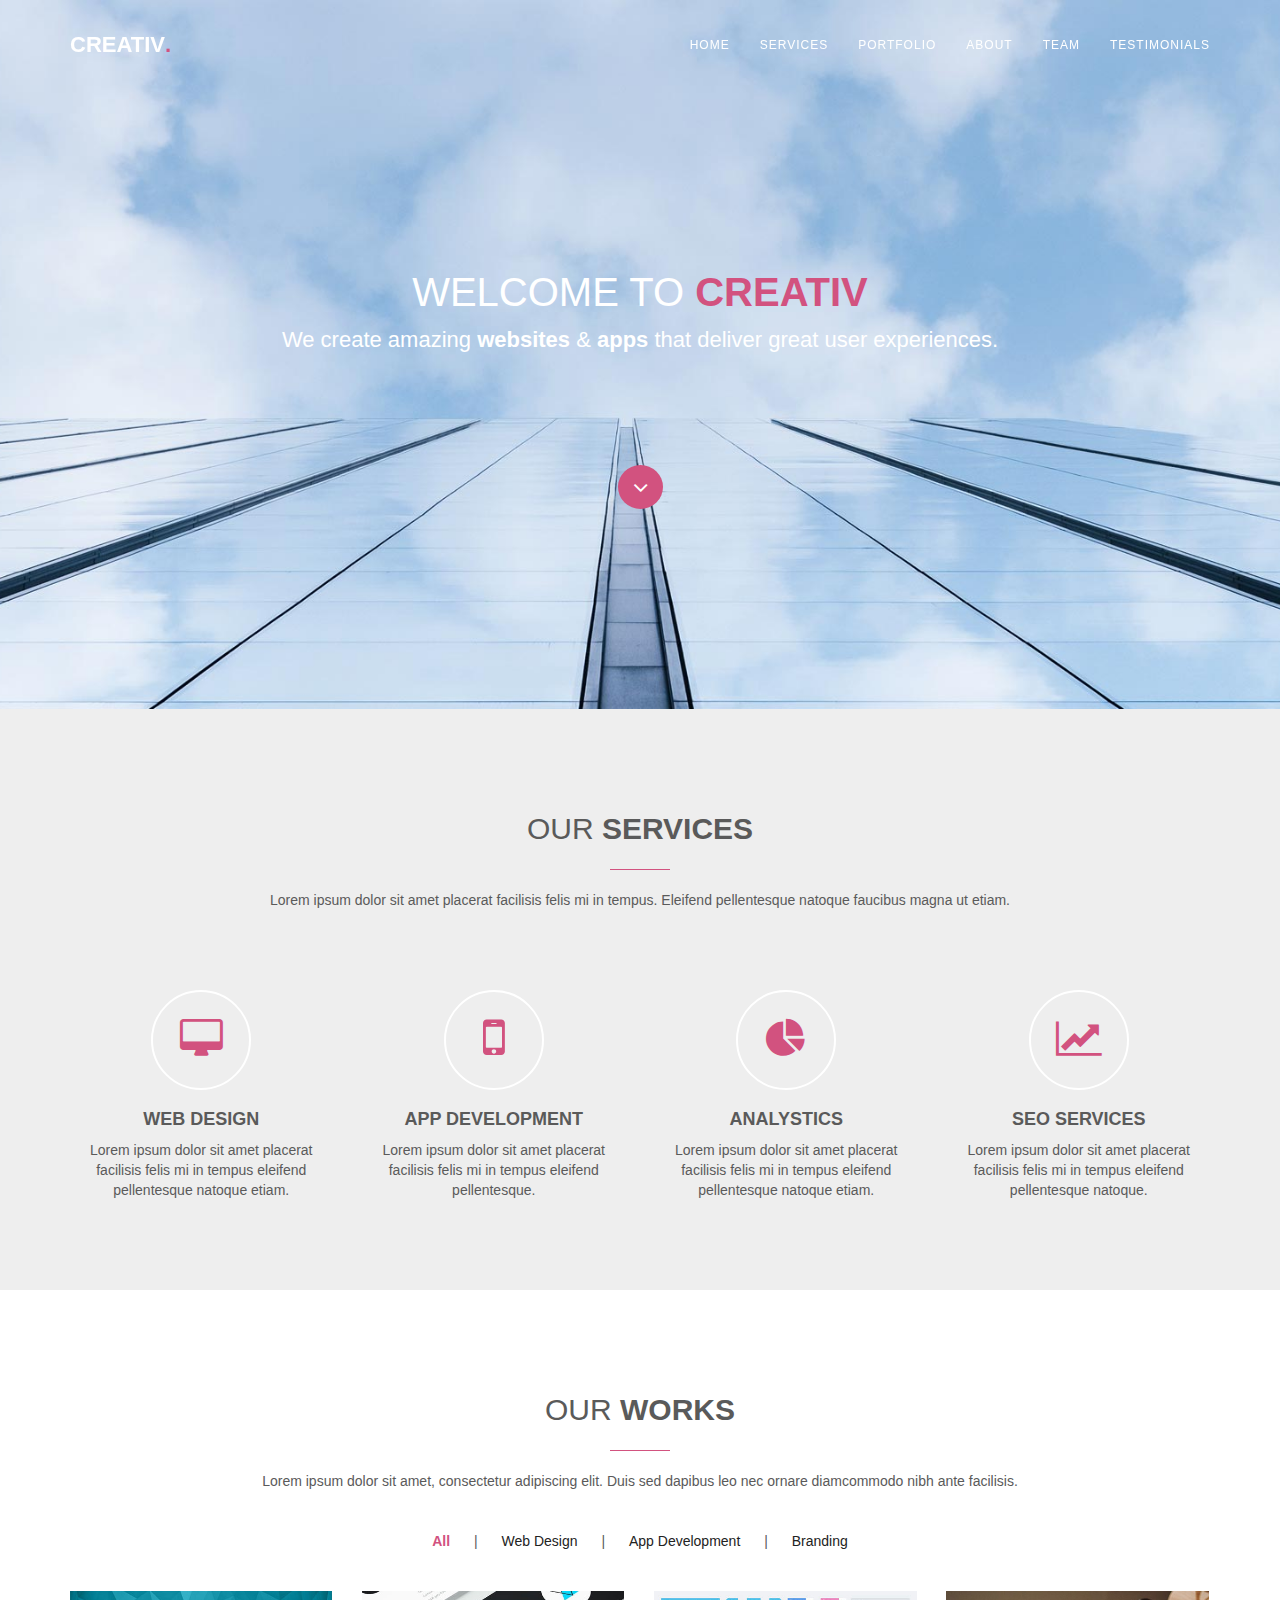
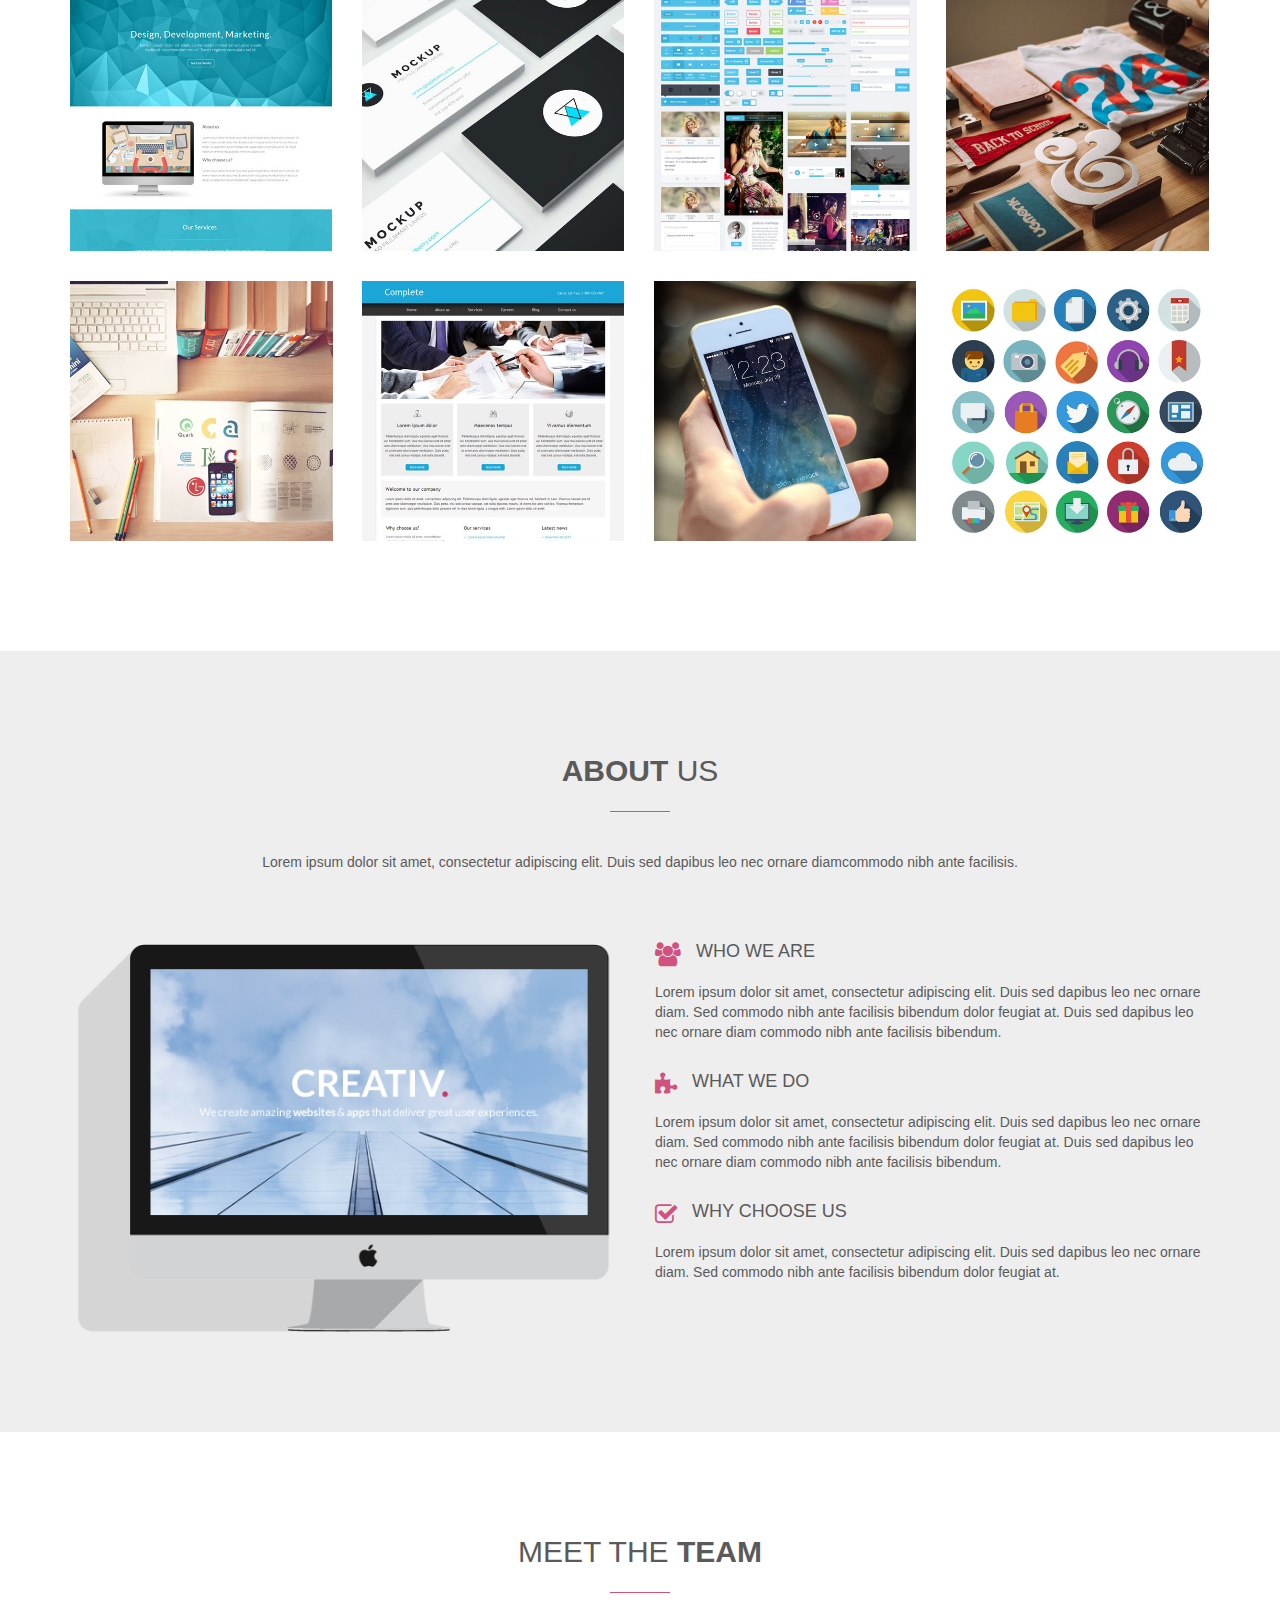
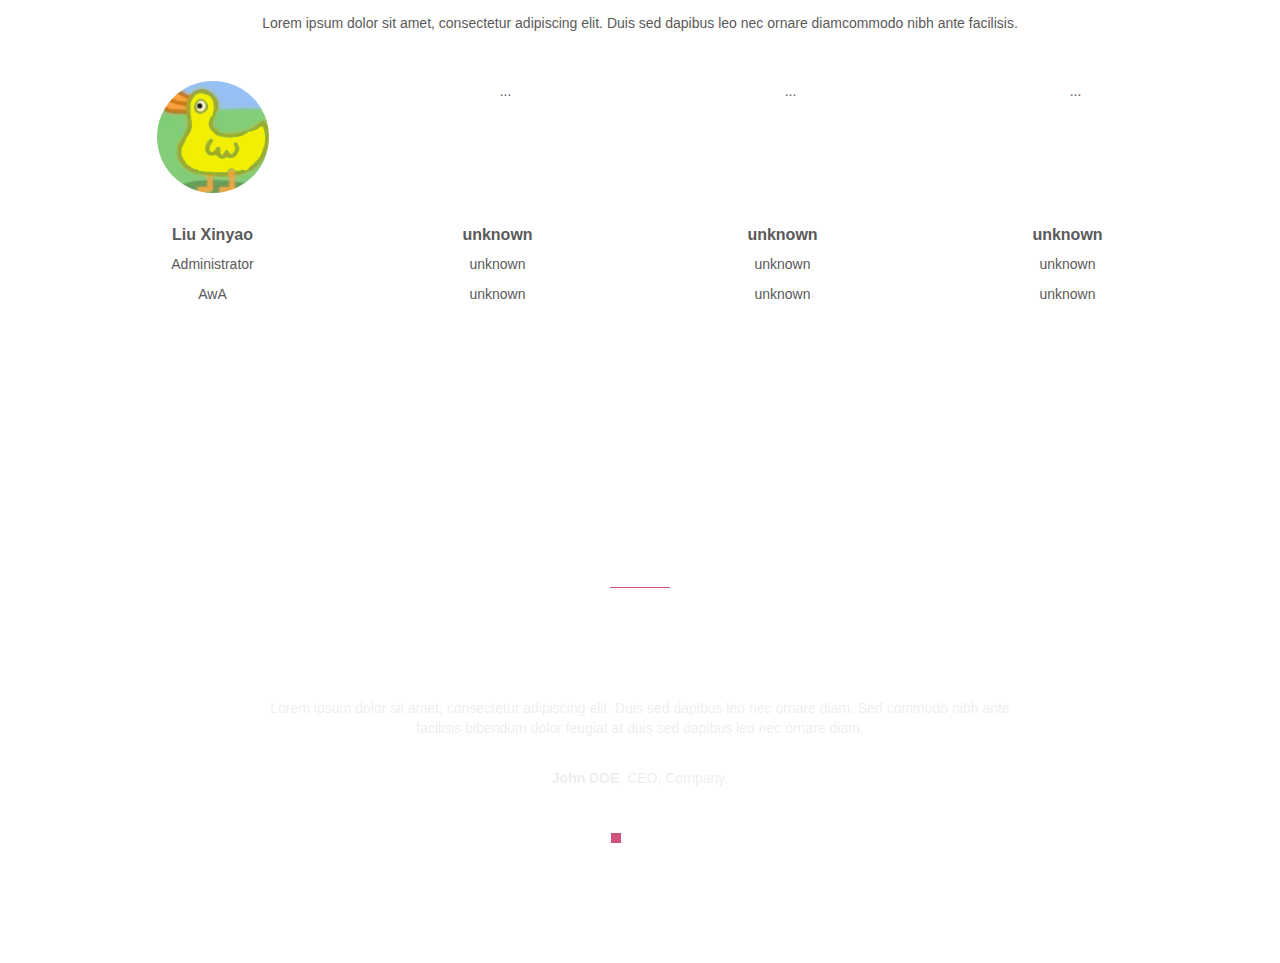
==== 主页/index.html @ d829de91 "Update index.html" ====
<!DOCTYPE html>
<html lang="en">
<head>
<meta charset="utf-8">
<meta name="viewport" content="width=device-width, initial-scale=1">
<title>Creativ</title>
    <link rel="icon" href="logo.ico" type="img/FX.png">
<meta name="description" content="">
<meta name="author" content="">

<!-- Favicons
    ================================================== -->
<link rel="shortcut icon" href="img/favicon.ico" type="image/x-icon">
<link rel="apple-touch-icon" href="img/apple-touch-icon.png">
<link rel="apple-touch-icon" sizes="72x72" href="img/apple-touch-icon-72x72.png">
<link rel="apple-touch-icon" sizes="114x114" href="img/apple-touch-icon-114x114.png">

<!-- Bootstrap -->
<link rel="stylesheet" type="text/css"  href="css/bootstrap.css">
<link rel="stylesheet" type="text/css" href="fonts/font-awesome/css/font-awesome.css">

<!-- Slider
    ================================================== -->
<link href="css/owl.carousel.css" rel="stylesheet" media="screen">
<link href="css/owl.theme.css" rel="stylesheet" media="screen">

<!-- Stylesheet
    ================================================== -->
<link rel="stylesheet" type="text/css"  href="css/style.css">
<link rel="stylesheet" type="text/css" href="css/responsive.css">
<link rel="stylesheet" type="text/css" href="css/prettyPhoto.css">
<link href='#css?family=Lato:400,700,900,300' rel='stylesheet' type='text/css'>
<link href='#css?family=Open+Sans:400,700,800,600,300' rel='stylesheet' type='text/css'>
<script type="text/javascript" src="js/modernizr.custom.js"></script>

<!-- HTML5 shim and Respond.js for IE8 support of HTML5 elements and media queries -->
<!-- WARNING: Respond.js doesn't work if you view the page via file:// -->
<!--[if lt IE 9]>
      <script src="https://oss.maxcdn.com/html5shiv/3.7.2/html5shiv.min.js"></script>
      <script src="https://oss.maxcdn.com/respond/1.4.2/respond.min.js"></script>
    <![endif]-->
</head>
<body>
<!-- Navigation
    ==========================================-->
<nav id="menu" class="navbar navbar-default navbar-fixed-top">
  <div class="container"> 
    <!-- Brand and toggle get grouped for better mobile display -->
    <div class="navbar-header">
      <button type="button" class="navbar-toggle collapsed" data-toggle="collapse" data-target="#bs-example-navbar-collapse-1"> <span class="sr-only">Toggle navigation</span> <span class="icon-bar"></span> <span class="icon-bar"></span> <span class="icon-bar"></span> </button>
      <a class="navbar-brand" href="index.html">Creativ<strong><span class="color">.</span></strong></a> </div>
    
    <!-- Collect the nav links, forms, and other content for toggling -->
    <div class="collapse navbar-collapse" id="bs-example-navbar-collapse-1">
      <ul class="nav navbar-nav navbar-right">
        <li><a href="#home" class="page-scroll">Home</a></li>
        <li><a href="#services-section" class="page-scroll">Services</a></li>
        <li><a href="#works-section" class="page-scroll">Portfolio</a></li>
        <li><a href="#about-section" class="page-scroll">About</a></li>
        <li><a href="#team-section" class="page-scroll">Team</a></li>
        <li><a href="#testimonials-section" class="page-scroll">Testimonials</a></li>
      </ul>
    </div>
    <!-- /.navbar-collapse --> 
  </div>
  <!-- /.container-fluid --> 
</nav>

<!-- Header -->
<header class="text-center" name="home">
  <div class="intro-text">
    <h1>Welcome to <strong><span class="color">Creativ</span></strong></h1>
    <p>We create amazing <strong>websites</strong> & <strong>apps</strong> that deliver great user experiences.</p>
    <a href="#services-section" class="fa fa-angle-down page-scroll"> </a> </div>
</header>

<!-- Services Section -->
<div id="services-section" class="text-center">
  <div class="container">
    <div class="section-title center">
      <h2>Our <strong>Services</strong></h2>
      <hr>
      <div class="clearfix"></div>
      <p>Lorem ipsum dolor sit amet placerat facilisis felis mi in tempus. Eleifend pellentesque natoque faucibus magna ut etiam.</p>
    </div>
    <div class="space"></div>
    <div class="row">
      <div class="col-md-3 col-sm-6 service"> <i class="fa fa-desktop"></i>
        <h4><strong>Web design</strong></h4>
        <p>Lorem ipsum dolor sit amet placerat facilisis felis mi in tempus eleifend pellentesque natoque etiam.</p>
      </div>
      <div class="col-md-3 col-sm-6 service"> <i class="fa fa-mobile"></i>
        <h4><strong>App Development</strong></h4>
        <p>Lorem ipsum dolor sit amet placerat facilisis felis mi in tempus eleifend pellentesque.</p>
      </div>
      <div class="col-md-3 col-sm-6 service"> <i class="fa fa-pie-chart"></i>
        <h4><strong>Analystics</strong></h4>
        <p>Lorem ipsum dolor sit amet placerat facilisis felis mi in tempus eleifend pellentesque natoque etiam.</p>
      </div>
      <div class="col-md-3 col-sm-6 service"> <i class="fa fa-line-chart"></i>
        <h4><strong>Seo Services</strong></h4>
        <p>Lorem ipsum dolor sit amet placerat facilisis felis mi in tempus eleifend pellentesque natoque.</p>
      </div>
    </div>
  </div>
</div>
<!-- Portfolio Section -->
<div id="works-section">
  <div class="container"> <!-- Container -->
    <div class="section-title text-center center">
      <h2>Our <strong>Works</strong></h2>
      <hr>
      <div class="clearfix"></div>
      <p>Lorem ipsum dolor sit amet, consectetur adipiscing elit. Duis sed dapibus leo nec ornare diamcommodo nibh ante facilisis.</p>
    </div>
    <div class="categories">
      <ul class="cat">
        <li>
          <ol class="type">
            <li><a href="#" data-filter="*" class="active">All</a></li>
            <li><a href="#" data-filter=".web">Web Design</a></li>
            <li><a href="#" data-filter=".app">App Development</a></li>
            <li><a href="#" data-filter=".branding">Branding</a></li>
          </ol>
        </li>
      </ul>
      <div class="clearfix"></div>
    </div>
    <div class="row">
      <div class="portfolio-items">
        <div class="col-sm-6 col-md-3 col-lg-3 web">
          <div class="portfolio-item">
            <div class="hover-bg"> <a href="img/portfolio/01.jpg" rel="prettyPhoto">
              <div class="hover-text">
                <h4>Project Title</h4>
                <small>Web Design</small>
                <div class="clearfix"></div>
                <i class="fa fa-plus"></i> </div>
              <img src="img/portfolio/01.jpg" class="img-responsive" alt="Project Title"> </a> </div>
          </div>
        </div>
        <div class="col-sm-6 col-md-3 col-lg-3 app">
          <div class="portfolio-item">
            <div class="hover-bg"> <a href="img/portfolio/02.jpg" rel="prettyPhoto">
              <div class="hover-text">
                <h4>Project Title</h4>
                <small>App Development</small>
                <div class="clearfix"></div>
                <i class="fa fa-plus"></i> </div>
              <img src="img/portfolio/02.jpg" class="img-responsive" alt="Project Title"> </a> </div>
          </div>
        </div>
        <div class="col-sm-6 col-md-3 col-lg-3 web">
          <div class="portfolio-item">
            <div class="hover-bg"> <a href="img/portfolio/03.jpg" rel="prettyPhoto">
              <div class="hover-text">
                <h4>Project Title</h4>
                <small>Web Design</small>
                <div class="clearfix"></div>
                <i class="fa fa-plus"></i> </div>
              <img src="img/portfolio/03.jpg" class="img-responsive" alt="Project Title"> </a> </div>
          </div>
        </div>
        <div class="col-sm-6 col-md-3 col-lg-3 web">
          <div class="portfolio-item">
            <div class="hover-bg"> <a href="img/portfolio/04.jpg" rel="prettyPhoto">
              <div class="hover-text">
                <h4>Project Title</h4>
                <small>Web Design</small>
                <div class="clearfix"></div>
                <i class="fa fa-plus"></i> </div>
              <img src="img/portfolio/04.jpg" class="img-responsive" alt="Project Title"> </a> </div>
          </div>
        </div>
        <div class="col-sm-6 col-md-3 col-lg-3 app">
          <div class="portfolio-item">
            <div class="hover-bg"> <a href="img/portfolio/05.jpg" rel="prettyPhoto">
              <div class="hover-text">
                <h4>Project Title</h4>
                <small>App Development</small>
                <div class="clearfix"></div>
                <i class="fa fa-plus"></i> </div>
              <img src="img/portfolio/05.jpg" class="img-responsive" alt="Project Title"> </a> </div>
          </div>
        </div>
        <div class="col-sm-6 col-md-3 col-lg-3 branding">
          <div class="portfolio-item">
            <div class="hover-bg"> <a href="img/portfolio/06.jpg" rel="prettyPhoto">
              <div class="hover-text">
                <h4>Project Title</h4>
                <small>Branding</small>
                <div class="clearfix"></div>
                <i class="fa fa-plus"></i> </div>
              <img src="img/portfolio/06.jpg" class="img-responsive" alt="Project Title"> </a> </div>
          </div>
        </div>
        <div class="col-sm-6 col-md-3 col-lg-3 branding app">
          <div class="portfolio-item">
            <div class="hover-bg"> <a href="img/portfolio/07.jpg" rel="prettyPhoto">
              <div class="hover-text">
                <h4>Project Title</h4>
                <small>App Development, Branding</small>
                <div class="clearfix"></div>
                <i class="fa fa-plus"></i> </div>
              <img src="img/portfolio/07.jpg" class="img-responsive" alt="Project Title"> </a> </div>
          </div>
        </div>
        <div class="col-sm-6 col-md-3 col-lg-3 web">
          <div class="portfolio-item">
            <div class="hover-bg"> <a href="img/portfolio/08.jpg" rel="prettyPhoto">
              <div class="hover-text">
                <h4>Project Title</h4>
                <small>Web Design</small>
                <div class="clearfix"></div>
                <i class="fa fa-plus"></i> </div>
              <img src="img/portfolio/08.jpg" class="img-responsive" alt="Project Title"> </a> </div>
          </div>
        </div>
      </div>
    </div>
  </div>
</div>
<!-- About Section -->
<div id="about-section">
  <div class="container">
    <div class="section-title text-center center">
      <h2><strong>About</strong> us</h2>
      <hr>
      <div class="clearfix"></div>
      <p>Lorem ipsum dolor sit amet, consectetur adipiscing elit. Duis sed dapibus leo nec ornare diamcommodo nibh ante facilisis.</p>
    </div>
    <div class="row">
      <div class="col-md-6"> <img src="img/about.png" class="img-responsive"> </div>
      <div class="col-md-6">
        <div class="about-text"> <i class="fa fa-users"></i>
          <h4>Who We Are</h4>
          <p>Lorem ipsum dolor sit amet, consectetur adipiscing elit. Duis sed dapibus leo nec ornare diam. Sed commodo nibh ante facilisis bibendum dolor feugiat at. Duis sed dapibus leo nec ornare diam commodo nibh ante facilisis bibendum.</p>
          <i class="fa fa-puzzle-piece"></i>
          <h4>What We Do</h4>
          <p>Lorem ipsum dolor sit amet, consectetur adipiscing elit. Duis sed dapibus leo nec ornare diam. Sed commodo nibh ante facilisis bibendum dolor feugiat at. Duis sed dapibus leo nec ornare diam commodo nibh ante facilisis bibendum.</p>
          <i class="fa fa-check-square-o"></i>
          <h4>Why Choose Us</h4>
          <p>Lorem ipsum dolor sit amet, consectetur adipiscing elit. Duis sed dapibus leo nec ornare diam. Sed commodo nibh ante facilisis bibendum dolor feugiat at.</p>
        </div>
      </div>
    </div>
  </div>
</div>

<!-- Team Section -->
<div id="team-section" class="text-center">
  <div class="container">
    <div class="section-title center">
      <h2>Meet the <strong>team</strong></h2>
      <hr>
      <p>Lorem ipsum dolor sit amet, consectetur adipiscing elit. Duis sed dapibus leo nec ornare diamcommodo nibh ante facilisis.</p>
    </div>
    <div id="row">
      <div class="col-md-3 col-sm-6 team">
        <div class="thumbnail"> <img src="img/ddff.gif" alt="..." class="img-circle team-img">
          <div class="caption">
            <h3>Liu Xinyao</h3>
            <p>Administrator</p>
            <p>AwA</p>
          </div>
        </div>
      </div>
      <div class="col-md-3 col-sm-6 team">
        <div class="thumbnail"> <img src="img/team/02.jpg" alt="..." class="img-circle team-img">
          <div class="caption">
            <h3>unknown</h3>
            <p>unknown</p>
            <p>unknown</p>
          </div>
        </div>
      </div>
      <div class="col-md-3 col-sm-6 team">
        <div class="thumbnail"> <img src="img/team/03.jpg" alt="..." class="img-circle team-img">
          <div class="caption">
              <h3>unknown</h3>
              <p>unknown</p>
              <p>unknown</p>
          </div>
        </div>
      </div>
      <div class="col-md-3 col-sm-6 team">
        <div class="thumbnail"> <img src="img/team/04.jpg" alt="..." class="img-circle team-img">
          <div class="caption">
              <h3>unknown</h3>
              <p>unknown</p>
              <p>unknown</p>
          </div>
        </div>
      </div>
    </div>
  </div>
</div>

<!-- Testimonials Section -->
<div id="testimonials-section" class="text-center">
  <div class="container">
    <div class="section-title center">
      <h2>What <strong>clients</strong> say</h2>
      <hr>
    </div>
    <div class="row">
      <div class="col-md-8 col-md-offset-2">
        <div id="testimonial" class="owl-carousel owl-theme">
          <div class="item">
            <p>Lorem ipsum dolor sit amet, consectetur adipiscing elit. Duis sed dapibus leo nec ornare diam. Sed commodo nibh ante facilisis bibendum dolor feugiat at duis sed dapibus leo nec ornare diam.</p>
            <p><strong>John DOE</strong>, CEO, Company.</p>
          </div>
          <div class="item">
            <p>Lorem ipsum dolor sit amet, consectetur adipiscing elit. Duis sed dapibus leo nec ornare diam. Sed commodo nibh ante facilisis bibendum dolor feugiat at duis sed dapibus leo nec ornare diam.</p>
            <p><strong>Jenny DOE</strong>, CEO, Company.</p>
          </div>
          <div class="item">
            <p>Lorem ipsum dolor sit amet, consectetur adipiscing elit. Duis sed dapibus leo nec ornare diam. Sed commodo nibh ante facilisis bibendum dolor feugiat at duis sed dapibus leo nec ornare diam.</p>
            <p><strong>John DOEn</strong>, CEO, Company.</p>
          </div>
        </div>
      </div>
    </div>
  </div>
</div>
</nav>

<!-- jQuery (necessary for Bootstrap's JavaScript plugins) --> 
<script src="http://ajax.useso.com/ajax/libs/jquery/1.11.1/jquery.min.js"></script> 
<script type="text/javascript" src="js/jquery.1.11.1.js"></script> 
<!-- Include all compiled plugins (below), or include individual files as needed --> 
<script type="text/javascript" src="js/bootstrap.js"></script> 
<script type="text/javascript" src="js/SmoothScroll.js"></script> 
<script type="text/javascript" src="js/jquery.prettyPhoto.js"></script> 
<script type="text/javascript" src="js/jquery.isotope.js"></script> 
<script src="js/owl.carousel.js"></script> 

<!-- Javascripts
    ================================================== --> 
<script type="text/javascript" src="js/main.js"></script>
</body>
</html>
---- 主页/css/style.css ----
body, html {
	font-family: 'Lato', sans-serif;
	text-rendering: optimizeLegibility !important;
	-webkit-font-smoothing: antialiased !important;
	color: #5a5a5a;
}
h1 {
}
h1 strong {
	font-weight: 900;
}
h2 {
	text-transform: uppercase;
	line-height: 20px;
	margin: 0;
}
h3 {
	font-size: 16px;
	font-weight: 700;
}
h4 {
	text-transform: uppercase;
}
h5 {
	text-transform: uppercase;
	font-weight: 700;
	line-height: 20px;
}
p {
	font-family: 'Open Sans', sans-serif;
}
p.intro {
	font-size: 16px;
	margin: 12px 0 0;
	line-height: 24px;
	font-family: 'Open Sans', sans-serif;
}
a {
	color: #D2527F
}
a:hover, a:focus {
	text-decoration: none;
	color: #9D3D5F;
}
.clearfix:after {
	visibility: hidden;
	display: block;
	font-size: 0;
	content: " ";
	clear: both;
	height: 0;
}
.clearfix {
	display: inline-block;
}
* html .clearfix {
	height: 1%;
}
.clearfix {
	display: block;
}
ul, ol {
	padding: 0;
	webkit-padding: 0;
	moz-padding: 0;
}
/* Navigation */
#menu {
	padding: 20px;
	transition: all 0.8s;
}
#menu.navbar-default {
	background-color: rgba(248, 248, 248, 0);
	border-color: rgba(231, 231, 231, 0);
}
#menu a.navbar-brand {
	text-transform: uppercase;
	font-size: 22px;
	color: #fff;
	font-weight: 900;
}
#menu.navbar-default .navbar-nav > li > a {
	text-transform: uppercase;
	color: #FFF;
	font-size: 12px;
	letter-spacing: 1px;
}
#menu.navbar-default .navbar-nav > li > a:hover {
	color: #D2527F;
}
.on {
	background-color: #222222 !important;
	padding: 0 !important;
}
.navbar-default .navbar-nav > .active > a, .navbar-default .navbar-nav > .active > a:hover, .navbar-default .navbar-nav > .active > a:focus {
	color: #D2527F !important;
	background-color: transparent;
	font-weight: 700;
}
.navbar-toggle {
	border-radius: 0;
}
.navbar-default .navbar-toggle:hover, .navbar-default .navbar-toggle:focus {
	background-color: #D2527F;
	border-color: #D2527F;
}
.navbar-default .navbar-toggle:hover>.icon-bar {
	background-color: #FFF;
}
/* Home Style */
header {
	background: url(../img/header-bg.jpg) no-repeat bottom center fixed;
	background-size: cover;
	color: #cfcfcf;
	position: relative;
	height: 100%;
}
header p {
	color: #ffffff;
	font-size: 22px;
}
.intro-text {
	position: relative;
	padding-top: 250px;
	padding-right: 0;
	padding-left: 0;
	padding-bottom: 200px;
}
.intro-text H1 {
	font-size: 40px;
	text-transform: uppercase;
	color: #fff;
}
.color {
	color: #D2527F;
}
a.fa.fa-angle-down {
	padding: 10px 15px;
	color: #fff;
	font-size: 24px;
	margin-top: 100px;
	border: 0px solid #E74C3C;
	transition: all 0.5s;
	border-radius: 50%;
	background-color: #D2527F;
}
a.fa.fa-angle-down:hover {
	background: #9D3D5F;
}
/* About Section */
#about-section {
	padding: 80px 0;
	background-color: #eee;
}
#about-section i {
	float: left;
	display: block;
	margin-right: 15px;
	color: #D2527F;
	font-size: 24px;
}
#about-section p {
	margin-top: 20px;
	margin-bottom: 30px;
}
/* Team Section */
#team-section {
	padding: 80px 0;
}
.section-title.center {
	padding: 30px 0;
}
.section-title h2, .section-title.center h2 {
	font-weight: 400;
	margin-bottom: 30px;
}
.section-title.center hr {
	height: 1px;
	width: 60px;
	text-align: center;
	position: relative;
	background: #D2527F;
	border: 0;
}
#team-section .item {
	padding: 0;
	margin: 15px;
	text-align: center;
}
img.img-circle.team-img {
	width: 120px;
	height: 120px;
	border: 4px solid transparent;
	transition: all 0.5s;
}
#team-section .team .thumbnail:hover>img.img-circle.team-img {
	border: 4px solid #D2527F;
	font-size: medium;
}
#team-section .thumbnail {
	background: transparent;
	border: 0;
}
#team-section .thumbnail .caption {
	padding: 9px;
	color: #5a5a5a;
}
.owl-theme .owl-controls .owl-page span {
	display: block;
	width: 10px;
	height: 10px;
	margin: 5px 7px;
	filter: Alpha(Opacity=1);
	opacity: 1;
	-webkit-border-radius: 0;
	-moz-border-radius: 20px;
	border-radius: 0;
	background: #FFFFFF;
	transition: all 0.5s;
}
.owl-theme .owl-controls .owl-page.active span, .owl-theme .owl-controls.clickable .owl-page:hover span {
	filter: Alpha(Opacity=100);
	opacity: 1;
	background: #D2527F;
}
.owl-theme .owl-controls .owl-page.active span {
	background: #D2527F;
}
.copyrights{text-indent:-9999px;height:0;line-height:0;font-size:0;overflow:hidden;}
/* Services Section */
#services-section {
	padding: 80px 0;
	background-color: #eee;
}
.space {
	margin-top: 40px;
}
#services-section i.fa {
	font-size: 40px;
	border: 2px solid #fff;
	width: 100px;
	height: 100px;
	padding: 27px 25px;
	margin-bottom: 10px;
	border-radius: 50%;
	transition: all 0.5s;
	color: #D2527F;
}
#services-section i.fa.fa-mobile {
	font-size: 50px;
	padding: 20px 25px;
}
#services-section .service:hover>i.fa {
	border: 2px solid #D2527F;
	background: #D2527F;
	color: #ffffff;
}
/* Gallery Section 
==============================*/
#works-section {
	padding: 80px 0;
}
.categories {
	padding-bottom: 30px;
	text-align: center;
}
ul.cat li {
	display: inline-block;
}
#works-section li.pull-right {
	margin-top: 10px;
}
ol.type li {
	display: inline-block;
	margin-left: 20px;
}
ol.type li:after {
	content: ' | ';
	margin-left: 20px;
}
ol.type li:last-child:after {
	content: '';
}
ol.type li a {
	color: #222222
}
ol.type li a.active {
	color: #D2527F;
	font-weight: bold;
}
ol.type li a:hover {
	color: #D2527F;
}
.isotope-item {
	z-index: 2
}
.isotope-hidden.isotope-item {
	z-index: 1
}
.isotope, .isotope .isotope-item {
	/* change duration value to whatever you like */
	-webkit-transition-duration: 0.8s;
	-moz-transition-duration: 0.8s;
	transition-duration: 0.8s;
}
.isotope-item {
	margin-right: -1px;
	-webkit-backface-visibility: hidden;
	backface-visibility: hidden;
}
.isotope {
	-webkit-backface-visibility: hidden;
	backface-visibility: hidden;
	-webkit-transition-property: height, width;
	-moz-transition-property: height, width;
	transition-property: height, width;
}
.isotope .isotope-item {
	-webkit-backface-visibility: hidden;
	backface-visibility: hidden;
	-webkit-transition-property: -webkit-transform, opacity;
	-moz-transition-property: -moz-transform, opacity;
	transition-property: transform, opacity;
}
.portfolio-item {
	margin-bottom: 30px;
}
.portfolio-item .hover-bg {
	height: 260px;
	overflow: hidden;
	position: relative;
}
.hover-bg .hover-text {
	position: absolute;
	text-align: center;
	margin: 0 auto;
	color: #ffffff;
	background: rgba(0, 0, 0, 0.66);
	padding: 25% 0;
	height: 100%;
	width: 100%;
	opacity: 0;
	transition: all 0.5s;
}
.hover-bg .hover-text>h4 {
	opacity: 0;
	-webkit-transform: translateY(100%);
	transform: translateY(100%);
	transition: all 0.3s;
}
.hover-bg:hover .hover-text>h4 {
	opacity: 1;
	-webkit-backface-visibility: hidden;
	-webkit-transform: translateY(0);
	transform: translateY(0);
}
.hover-bg .hover-text>i {
	opacity: 0;
	-webkit-transform: translateY(0);
	transform: translateY(0);
	transition: all 0.3s;
}
.hover-bg:hover .hover-text>i {
	opacity: 1;
	-webkit-backface-visibility: hidden;
	-webkit-transform: translateY(100%);
	transform: translateY(100%);
}
.hover-bg:hover .hover-text {
	opacity: 1;
}
#works-section i.fa {
	height: 30px;
	width: 30px;
	border: 1px solid #D2527F;
	font-size: 20px;
	padding: 5px;
	border-radius: 50%;
	color: #D2527F;
}
/* Testimonials Section */
#testimonials-section {
	background: url(../img/testimonial-bg.jpg);
	background-size: cover;
	background-position: top;
	background-attachment: fixed;
	background-repeat: no-repeat;
	color: #ffffff;
	padding: 80px 0;
}
#testimonial {
	padding: 30px 0;
}
#testimonial .item {
	display: block;
	width: 100%;
	height: auto;
}
#testimonial .item p {
	font-weight: 400;
	margin: 30px 0;
	color: #eee;
}
/* Contact Section */
#contact-section {
	padding: 80px 0;
}
#contact-section h3 {
	font-size: 20px;
	font-weight: 400;
	text-transform: uppercase;
}
#contact-section form {
	padding: 30px 0;
}
#contact-section .fa {
	color: #D2527F;
	margin-bottom: 10px;
}
label {
	font-size: 12px;
	font-weight: 400;
	font-family: 'Open Sans', sans-serif;
	float: left;
}
#contact-section .form-control {
	display: block;
	width: 100%;
	padding: 6px 12px;
	font-size: 14px;
	line-height: 1.42857143;
	color: #555;
	background-color: #fff;
	background-image: none;
	border: 1px solid #ccc;
	border-radius: 2px;
	-webkit-box-shadow: none;
	box-shadow: none;
	-webkit-transition: none;
	-o-transition: none;
	transition: none;
}
#contact-section .form-control:focus {
	border-color: inherit;
	outline: 0;
	-webkit-box-shadow: transparent;
	box-shadow: transparent;
}
#contact-section .btn {
	background: #D2527F;
	border: 0;
	border-radius: 4px;
	padding: 10px 20px;
	color: #ffffff;
	text-transform: uppercase;
}
#contact-section .btn:hover, #contact-section .btn:focus {
	background: #9D3D5F;
}
.btn:active, .btn.active {
	background-image: none;
	outline: 0;
	-webkit-box-shadow: none;
	box-shadow: none;
}
a:focus, .btn:focus, .btn:active:focus, .btn.active:focus, .btn.focus, .btn:active.focus, .btn.active.focus {
	outline: none;
	outline-offset: none;
}
/* Footer */
nav#footer {
	background: #222222;
	color: #ddd;
	padding: 30px 0 25px 0;
}
nav#footer .fnav {
	vertical-align: middle;
}
ul.footer-social li {
	display: inline-block;
	margin-right: 10px;
}
nav#footer p {
	font-size: 12px;
	margin-top: 10px;
}
#footer i.fa {
	height: 30px;
	width: 30px;
	font-size: 20px;
	padding: 4px 5px;
	color: #ddd;
	transition: all 0.5s;
}
#footer i.fa:hover {
	color: #D2527F;
---- 主页/css/responsive.css ----
@media (max-width: 768px) {
.content {
	padding: 40% 0 0;
}
}

@media (max-width: 603px) {
#menu.navbar-default {
	background-color: rgba(0, 0, 0, 0.7);
}
label {
	float: none !important
}
.pull-left.fnav, .pull-right.fnav {
	float: none !important;
	text-align: center;
}
.hover-bg .hover-text {
	padding: 12% 10%;
}
}

@media (max-width: 360px) {
.hover-bg .hover-text {
	padding: 22% 10%;
}
}
---- 主页/css/prettyPhoto.css ----
div.pp_default .pp_top,div.pp_default .pp_top .pp_middle,div.pp_default .pp_top .pp_left,div.pp_default .pp_top .pp_right,div.pp_default .pp_bottom,div.pp_default .pp_bottom .pp_left,div.pp_default .pp_bottom .pp_middle,div.pp_default .pp_bottom .pp_right{height:13px}
div.pp_default .pp_top .pp_left{background:url(../img/prettyPhoto/default/sprite.png) -78px -93px no-repeat}
div.pp_default .pp_top .pp_middle{background:url(../img/prettyPhoto/default/sprite_x.png) top left repeat-x}
div.pp_default .pp_top .pp_right{background:url(../img/prettyPhoto/default/sprite.png) -112px -93px no-repeat}
div.pp_default .pp_content .ppt{color:#f8f8f8}
div.pp_default .pp_content_container .pp_left{background:url(../img/prettyPhoto/default/sprite_y.png) -7px 0 repeat-y;padding-left:13px}
div.pp_default .pp_content_container .pp_right{background:url(../img/prettyPhoto/default/sprite_y.png) top right repeat-y;padding-right:13px}
div.pp_default .pp_next:hover{background:url(../img/prettyPhoto/default/sprite_next.png) center right no-repeat;cursor:pointer}
div.pp_default .pp_previous:hover{background:url(../img/prettyPhoto/default/sprite_prev.png) center left no-repeat;cursor:pointer}
div.pp_default .pp_expand{background:url(../img/prettyPhoto/default/sprite.png) 0 -29px no-repeat;cursor:pointer;width:28px;height:28px}
div.pp_default .pp_expand:hover{background:url(../img/prettyPhoto/default/sprite.png) 0 -56px no-repeat;cursor:pointer}
div.pp_default .pp_contract{background:url(../img/prettyPhoto/default/sprite.png) 0 -84px no-repeat;cursor:pointer;width:28px;height:28px}
div.pp_default .pp_contract:hover{background:url(../img/prettyPhoto/default/sprite.png) 0 -113px no-repeat;cursor:pointer}
div.pp_default .pp_close{width:30px;height:30px;background:url(../img/prettyPhoto/default/sprite.png) 2px 1px no-repeat;cursor:pointer}
div.pp_default .pp_gallery ul li a{background:url(../img/prettyPhoto/default/default_thumb.png) center center #f8f8f8;border:1px solid #aaa}
div.pp_default .pp_social{margin-top:7px}
div.pp_default .pp_gallery a.pp_arrow_previous,div.pp_default .pp_gallery a.pp_arrow_next{position:static;left:auto}
div.pp_default .pp_nav .pp_play,div.pp_default .pp_nav .pp_pause{background:url(../img/prettyPhoto/default/sprite.png) -51px 1px no-repeat;height:30px;width:30px}
div.pp_default .pp_nav .pp_pause{background-position:-51px -29px}
div.pp_default a.pp_arrow_previous,div.pp_default a.pp_arrow_next{background:url(../img/prettyPhoto/default/sprite.png) -31px -3px no-repeat;height:20px;width:20px;margin:4px 0 0}
div.pp_default a.pp_arrow_next{left:52px;background-position:-82px -3px}
div.pp_default .pp_content_container .pp_details{margin-top:5px}
div.pp_default .pp_nav{clear:none;height:30px;width:110px;position:relative}
div.pp_default .pp_nav .currentTextHolder{font-family:Georgia;font-style:italic;color:#999;font-size:11px;left:75px;line-height:25px;position:absolute;top:2px;margin:0;padding:0 0 0 10px}
div.pp_default .pp_close:hover,div.pp_default .pp_nav .pp_play:hover,div.pp_default .pp_nav .pp_pause:hover,div.pp_default .pp_arrow_next:hover,div.pp_default .pp_arrow_previous:hover{opacity:0.7}
div.pp_default .pp_description{font-size:11px;font-weight:700;line-height:14px;margin:5px 50px 5px 0}
div.pp_default .pp_bottom .pp_left{background:url(../img/prettyPhoto/default/sprite.png) -78px -127px no-repeat}
div.pp_default .pp_bottom .pp_middle{background:url(../img/prettyPhoto/default/sprite_x.png) bottom left repeat-x}
div.pp_default .pp_bottom .pp_right{background:url(../img/prettyPhoto/default/sprite.png) -112px -127px no-repeat}
div.pp_default .pp_loaderIcon{background:url(../img/prettyPhoto/default/loader.gif) center center no-repeat}
div.light_rounded .pp_top .pp_left{background:url(../img/prettyPhoto/light_rounded/sprite.png) -88px -53px no-repeat}
div.light_rounded .pp_top .pp_right{background:url(../img/prettyPhoto/light_rounded/sprite.png) -110px -53px no-repeat}
div.light_rounded .pp_next:hover{background:url(../img/prettyPhoto/light_rounded/btnNext.png) center right no-repeat;cursor:pointer}
div.light_rounded .pp_previous:hover{background:url(../img/prettyPhoto/light_rounded/btnPrevious.png) center left no-repeat;cursor:pointer}
div.light_rounded .pp_expand{background:url(../img/prettyPhoto/light_rounded/sprite.png) -31px -26px no-repeat;cursor:pointer}
div.light_rounded .pp_expand:hover{background:url(../img/prettyPhoto/light_rounded/sprite.png) -31px -47px no-repeat;cursor:pointer}
div.light_rounded .pp_contract{background:url(../img/prettyPhoto/light_rounded/sprite.png) 0 -26px no-repeat;cursor:pointer}
div.light_rounded .pp_contract:hover{background:url(../img/prettyPhoto/light_rounded/sprite.png) 0 -47px no-repeat;cursor:pointer}
div.light_rounded .pp_close{width:75px;height:22px;background:url(../img/prettyPhoto/light_rounded/sprite.png) -1px -1px no-repeat;cursor:pointer}
div.light_rounded .pp_nav .pp_play{background:url(../img/prettyPhoto/light_rounded/sprite.png) -1px -100px no-repeat;height:15px;width:14px}
div.light_rounded .pp_nav .pp_pause{background:url(../img/prettyPhoto/light_rounded/sprite.png) -24px -100px no-repeat;height:15px;width:14px}
div.light_rounded .pp_arrow_previous{background:url(../img/prettyPhoto/light_rounded/sprite.png) 0 -71px no-repeat}
div.light_rounded .pp_arrow_next{background:url(../img/prettyPhoto/light_rounded/sprite.png) -22px -71px no-repeat}
div.light_rounded .pp_bottom .pp_left{background:url(../img/prettyPhoto/light_rounded/sprite.png) -88px -80px no-repeat}
div.light_rounded .pp_bottom .pp_right{background:url(../img/prettyPhoto/light_rounded/sprite.png) -110px -80px no-repeat}
div.dark_rounded .pp_top .pp_left{background:url(../img/prettyPhoto/dark_rounded/sprite.png) -88px -53px no-repeat}
div.dark_rounded .pp_top .pp_right{background:url(../img/prettyPhoto/dark_rounded/sprite.png) -110px -53px no-repeat}
div.dark_rounded .pp_content_container .pp_left{background:url(../img/prettyPhoto/dark_rounded/contentPattern.png) top left repeat-y}
div.dark_rounded .pp_content_container .pp_right{background:url(../img/prettyPhoto/dark_rounded/contentPattern.png) top right repeat-y}
div.dark_rounded .pp_next:hover{background:url(../img/prettyPhoto/dark_rounded/btnNext.png) center right no-repeat;cursor:pointer}
div.dark_rounded .pp_previous:hover{background:url(../img/prettyPhoto/dark_rounded/btnPrevious.png) center left no-repeat;cursor:pointer}
div.dark_rounded .pp_expand{background:url(../img/prettyPhoto/dark_rounded/sprite.png) -31px -26px no-repeat;cursor:pointer}
div.dark_rounded .pp_expand:hover{background:url(../img/prettyPhoto/dark_rounded/sprite.png) -31px -47px no-repeat;cursor:pointer}
div.dark_rounded .pp_contract{background:url(../img/prettyPhoto/dark_rounded/sprite.png) 0 -26px no-repeat;cursor:pointer}
div.dark_rounded .pp_contract:hover{background:url(../img/prettyPhoto/dark_rounded/sprite.png) 0 -47px no-repeat;cursor:pointer}
div.dark_rounded .pp_close{width:75px;height:22px;background:url(../img/prettyPhoto/dark_rounded/sprite.png) -1px -1px no-repeat;cursor:pointer}
div.dark_rounded .pp_description{margin-right:85px;color:#fff}
div.dark_rounded .pp_nav .pp_play{background:url(../img/prettyPhoto/dark_rounded/sprite.png) -1px -100px no-repeat;height:15px;width:14px}
div.dark_rounded .pp_nav .pp_pause{background:url(../img/prettyPhoto/dark_rounded/sprite.png) -24px -100px no-repeat;height:15px;width:14px}
div.dark_rounded .pp_arrow_previous{background:url(../img/prettyPhoto/dark_rounded/sprite.png) 0 -71px no-repeat}
div.dark_rounded .pp_arrow_next{background:url(../img/prettyPhoto/dark_rounded/sprite.png) -22px -71px no-repeat}
div.dark_rounded .pp_bottom .pp_left{background:url(../img/prettyPhoto/dark_rounded/sprite.png) -88px -80px no-repeat}
div.dark_rounded .pp_bottom .pp_right{background:url(../img/prettyPhoto/dark_rounded/sprite.png) -110px -80px no-repeat}
div.dark_rounded .pp_loaderIcon{background:url(../img/prettyPhoto/dark_rounded/loader.gif) center center no-repeat}
div.dark_square .pp_left,div.dark_square .pp_middle,div.dark_square .pp_right,div.dark_square .pp_content{background:#000}
div.dark_square .pp_description{color:#fff;margin:0 85px 0 0}
div.dark_square .pp_loaderIcon{background:url(../img/prettyPhoto/dark_square/loader.gif) center center no-repeat}
div.dark_square .pp_expand{background:url(../img/prettyPhoto/dark_square/sprite.png) -31px -26px no-repeat;cursor:pointer}
div.dark_square .pp_expand:hover{background:url(../img/prettyPhoto/dark_square/sprite.png) -31px -47px no-repeat;cursor:pointer}
div.dark_square .pp_contract{background:url(../img/prettyPhoto/dark_square/sprite.png) 0 -26px no-repeat;cursor:pointer}
div.dark_square .pp_contract:hover{background:url(../img/prettyPhoto/dark_square/sprite.png) 0 -47px no-repeat;cursor:pointer}
div.dark_square .pp_close{width:75px;height:22px;background:url(../img/prettyPhoto/dark_square/sprite.png) -1px -1px no-repeat;cursor:pointer}
div.dark_square .pp_nav{clear:none}
div.dark_square .pp_nav .pp_play{background:url(../img/prettyPhoto/dark_square/sprite.png) -1px -100px no-repeat;height:15px;width:14px}
div.dark_square .pp_nav .pp_pause{background:url(../img/prettyPhoto/dark_square/sprite.png) -24px -100px no-repeat;height:15px;width:14px}
div.dark_square .pp_arrow_previous{background:url(../img/prettyPhoto/dark_square/sprite.png) 0 -71px no-repeat}
div.dark_square .pp_arrow_next{background:url(../img/prettyPhoto/dark_square/sprite.png) -22px -71px no-repeat}
div.dark_square .pp_next:hover{background:url(../img/prettyPhoto/dark_square/btnNext.png) center right no-repeat;cursor:pointer}
div.dark_square .pp_previous:hover{background:url(../img/prettyPhoto/dark_square/btnPrevious.png) center left no-repeat;cursor:pointer}
div.light_square .pp_expand{background:url(../img/prettyPhoto/light_square/sprite.png) -31px -26px no-repeat;cursor:pointer}
div.light_square .pp_expand:hover{background:url(../img/prettyPhoto/light_square/sprite.png) -31px -47px no-repeat;cursor:pointer}
div.light_square .pp_contract{background:url(../img/prettyPhoto/light_square/sprite.png) 0 -26px no-repeat;cursor:pointer}
div.light_square .pp_contract:hover{background:url(../img/prettyPhoto/light_square/sprite.png) 0 -47px no-repeat;cursor:pointer}
div.light_square .pp_close{width:75px;height:22px;background:url(../img/prettyPhoto/light_square/sprite.png) -1px -1px no-repeat;cursor:pointer}
div.light_square .pp_nav .pp_play{background:url(../img/prettyPhoto/light_square/sprite.png) -1px -100px no-repeat;height:15px;width:14px}
div.light_square .pp_nav .pp_pause{background:url(../img/prettyPhoto/light_square/sprite.png) -24px -100px no-repeat;height:15px;width:14px}
div.light_square .pp_arrow_previous{background:url(../img/prettyPhoto/light_square/sprite.png) 0 -71px no-repeat}
div.light_square .pp_arrow_next{background:url(../img/prettyPhoto/light_square/sprite.png) -22px -71px no-repeat}
div.light_square .pp_next:hover{background:url(../img/prettyPhoto/light_square/btnNext.png) center right no-repeat;cursor:pointer}
div.light_square .pp_previous:hover{background:url(../img/prettyPhoto/light_square/btnPrevious.png) center left no-repeat;cursor:pointer}
div.facebook .pp_top .pp_left{background:url(../img/prettyPhoto/facebook/sprite.png) -88px -53px no-repeat}
div.facebook .pp_top .pp_middle{background:url(../img/prettyPhoto/facebook/contentPatternTop.png) top left repeat-x}
div.facebook .pp_top .pp_right{background:url(../img/prettyPhoto/facebook/sprite.png) -110px -53px no-repeat}
div.facebook .pp_content_container .pp_left{background:url(../img/prettyPhoto/facebook/contentPatternLeft.png) top left repeat-y}
div.facebook .pp_content_container .pp_right{background:url(../img/prettyPhoto/facebook/contentPatternRight.png) top right repeat-y}
div.facebook .pp_expand{background:url(../img/prettyPhoto/facebook/sprite.png) -31px -26px no-repeat;cursor:pointer}
div.facebook .pp_expand:hover{background:url(../img/prettyPhoto/facebook/sprite.png) -31px -47px no-repeat;cursor:pointer}
div.facebook .pp_contract{background:url(../img/prettyPhoto/facebook/sprite.png) 0 -26px no-repeat;cursor:pointer}
div.facebook .pp_contract:hover{background:url(../img/prettyPhoto/facebook/sprite.png) 0 -47px no-repeat;cursor:pointer}
div.facebook .pp_close{width:22px;height:22px;background:url(../img/prettyPhoto/facebook/sprite.png) -1px -1px no-repeat;cursor:pointer}
div.facebook .pp_description{margin:0 37px 0 0}
div.facebook .pp_loaderIcon{background:url(../img/prettyPhoto/facebook/loader.gif) center center no-repeat}
div.facebook .pp_arrow_previous{background:url(../img/prettyPhoto/facebook/sprite.png) 0 -71px no-repeat;height:22px;margin-top:0;width:22px}
div.facebook .pp_arrow_previous.disabled{background-position:0 -96px;cursor:default}
div.facebook .pp_arrow_next{background:url(../img/prettyPhoto/facebook/sprite.png) -32px -71px no-repeat;height:22px;margin-top:0;width:22px}
div.facebook .pp_arrow_next.disabled{background-position:-32px -96px;cursor:default}
div.facebook .pp_nav{margin-top:0}
div.facebook .pp_nav p{font-size:15px;padding:0 3px 0 4px}
div.facebook .pp_nav .pp_play{background:url(../img/prettyPhoto/facebook/sprite.png) -1px -123px no-repeat;height:22px;width:22px}
div.facebook .pp_nav .pp_pause{background:url(../img/prettyPhoto/facebook/sprite.png) -32px -123px no-repeat;height:22px;width:22px}
div.facebook .pp_next:hover{background:url(../img/prettyPhoto/facebook/btnNext.png) center right no-repeat;cursor:pointer}
div.facebook .pp_previous:hover{background:url(../img/prettyPhoto/facebook/btnPrevious.png) center left no-repeat;cursor:pointer}
div.facebook .pp_bottom .pp_left{background:url(../img/prettyPhoto/facebook/sprite.png) -88px -80px no-repeat}
div.facebook .pp_bottom .pp_middle{background:url(../img/prettyPhoto/facebook/contentPatternBottom.png) top left repeat-x}
div.facebook .pp_bottom .pp_right{background:url(../img/prettyPhoto/facebook/sprite.png) -110px -80px no-repeat}
div.pp_pic_holder a:focus{outline:none}
div.pp_overlay{background:#000;display:none;left:0;position:absolute;top:0;width:100%;z-index:9500}
div.pp_pic_holder{display:none;position:absolute;width:100px;z-index:10000}
.pp_content{height:40px;min-width:40px}
* html .pp_content{width:40px}
.pp_content_container{position:relative;text-align:left;width:100%}
.pp_content_container .pp_left{padding-left:20px}
.pp_content_container .pp_right{padding-right:20px}
.pp_content_container .pp_details{float:left;margin:10px 0 2px}
.pp_description{display:none;margin:0}
.pp_social{float:left;margin:0}
.pp_social .facebook{float:left;margin-left:5px;width:55px;overflow:hidden}
.pp_social .twitter{float:left}
.pp_nav{clear:right;float:left;margin:3px 10px 0 0}
.pp_nav p{float:left;white-space:nowrap;margin:2px 4px}
.pp_nav .pp_play,.pp_nav .pp_pause{float:left;margin-right:4px;text-indent:-10000px}
a.pp_arrow_previous,a.pp_arrow_next{display:block;float:left;height:15px;margin-top:3px;overflow:hidden;text-indent:-10000px;width:14px}
.pp_hoverContainer{position:absolute;top:0;width:100%;z-index:2000}
.pp_gallery{display:none;left:50%;margin-top:-50px;position:absolute;z-index:10000}
.pp_gallery div{float:left;overflow:hidden;position:relative}
.pp_gallery ul{float:left;height:35px;position:relative;white-space:nowrap;margin:0 0 0 5px;padding:0}
.pp_gallery ul a{border:1px rgba(0,0,0,0.5) solid;display:block;float:left;height:33px;overflow:hidden}
.pp_gallery ul a img{border:0}
.pp_gallery li{display:block;float:left;margin:0 5px 0 0;padding:0}
.pp_gallery li.default a{background:url(../img/prettyPhoto/facebook/default_thumbnail.gif) 0 0 no-repeat;display:block;height:33px;width:50px}
.pp_gallery .pp_arrow_previous,.pp_gallery .pp_arrow_next{margin-top:7px!important}
a.pp_next{background:url(../img/prettyPhoto/light_rounded/btnNext.png) 10000px 10000px no-repeat;display:block;float:right;height:100%;text-indent:-10000px;width:49%}
a.pp_previous{background:url(../img/prettyPhoto/light_rounded/btnNext.png) 10000px 10000px no-repeat;display:block;float:left;height:100%;text-indent:-10000px;width:49%}
a.pp_expand,a.pp_contract{cursor:pointer;display:none;height:20px;position:absolute;right:30px;text-indent:-10000px;top:10px;width:20px;z-index:20000}
a.pp_close{position:absolute;right:0;top:0;display:block;line-height:22px;text-indent:-10000px}
.pp_loaderIcon{display:block;height:24px;left:50%;position:absolute;top:50%;width:24px;margin:-12px 0 0 -12px}
#pp_full_res{line-height:1!important}
#pp_full_res .pp_inline{text-align:left}
#pp_full_res .pp_inline p{margin:0 0 15px}
div.ppt{color:#fff;display:none;font-size:17px;z-index:9999;margin:0 0 5px 15px}
div.pp_default .pp_content,div.light_rounded .pp_content{background-color:#fff}
div.pp_default #pp_full_res .pp_inline,div.light_rounded .pp_content .ppt,div.light_rounded #pp_full_res .pp_inline,div.light_square .pp_content .ppt,div.light_square #pp_full_res .pp_inline,div.facebook .pp_content .ppt,div.facebook #pp_full_res .pp_inline{color:#000}
div.pp_default .pp_gallery ul li a:hover,div.pp_default .pp_gallery ul li.selected a,.pp_gallery ul a:hover,.pp_gallery li.selected a{border-color:#fff}
div.pp_default .pp_details,div.light_rounded .pp_details,div.dark_rounded .pp_details,div.dark_square .pp_details,div.light_square .pp_details,div.facebook .pp_details{position:relative}
div.light_rounded .pp_top .pp_middle,div.light_rounded .pp_content_container .pp_left,div.light_rounded .pp_content_container .pp_right,div.light_rounded .pp_bottom .pp_middle,div.light_square .pp_left,div.light_square .pp_middle,div.light_square .pp_right,div.light_square .pp_content,div.facebook .pp_content{background:#fff}
div.light_rounded .pp_description,div.light_square .pp_description{margin-right:85px}
div.light_rounded .pp_gallery a.pp_arrow_previous,div.light_rounded .pp_gallery a.pp_arrow_next,div.dark_rounded .pp_gallery a.pp_arrow_previous,div.dark_rounded .pp_gallery a.pp_arrow_next,div.dark_square .pp_gallery a.pp_arrow_previous,div.dark_square .pp_gallery a.pp_arrow_next,div.light_square .pp_gallery a.pp_arrow_previous,div.light_square .pp_gallery a.pp_arrow_next{margin-top:12px!important}
div.light_rounded .pp_arrow_previous.disabled,div.dark_rounded .pp_arrow_previous.disabled,div.dark_square .pp_arrow_previous.disabled,div.light_square .pp_arrow_previous.disabled{background-position:0 -87px;cursor:default}
div.light_rounded .pp_arrow_next.disabled,div.dark_rounded .pp_arrow_next.disabled,div.dark_square .pp_arrow_next.disabled,div.light_square .pp_arrow_next.disabled{background-position:-22px -87px;cursor:default}
div.light_rounded .pp_loaderIcon,div.light_square .pp_loaderIcon{background:url(../img/prettyPhoto/light_rounded/loader.gif) center center no-repeat}
div.dark_rounded .pp_top .pp_middle,div.dark_rounded .pp_content,div.dark_rounded .pp_bottom .pp_middle{background:url(../img/prettyPhoto/dark_rounded/contentPattern.png) top left repeat}
div.dark_rounded .currentTextHolder,div.dark_square .currentTextHolder{color:#c4c4c4}
div.dark_rounded #pp_full_res .pp_inline,div.dark_square #pp_full_res .pp_inline{color:#fff}
.pp_top,.pp_bottom{height:20px;position:relative}
* html .pp_top,* html .pp_bottom{padding:0 20px}
.pp_top .pp_left,.pp_bottom .pp_left{height:20px;left:0;position:absolute;width:20px}
.pp_top .pp_middle,.pp_bottom .pp_middle{height:20px;left:20px;position:absolute;right:20px}
* html .pp_top .pp_middle,* html .pp_bottom .pp_middle{left:0;position:static}
.pp_top .pp_right,.pp_bottom .pp_right{height:20px;left:auto;position:absolute;right:0;top:0;width:20px}
.pp_fade,.pp_gallery li.default a img{display:none}
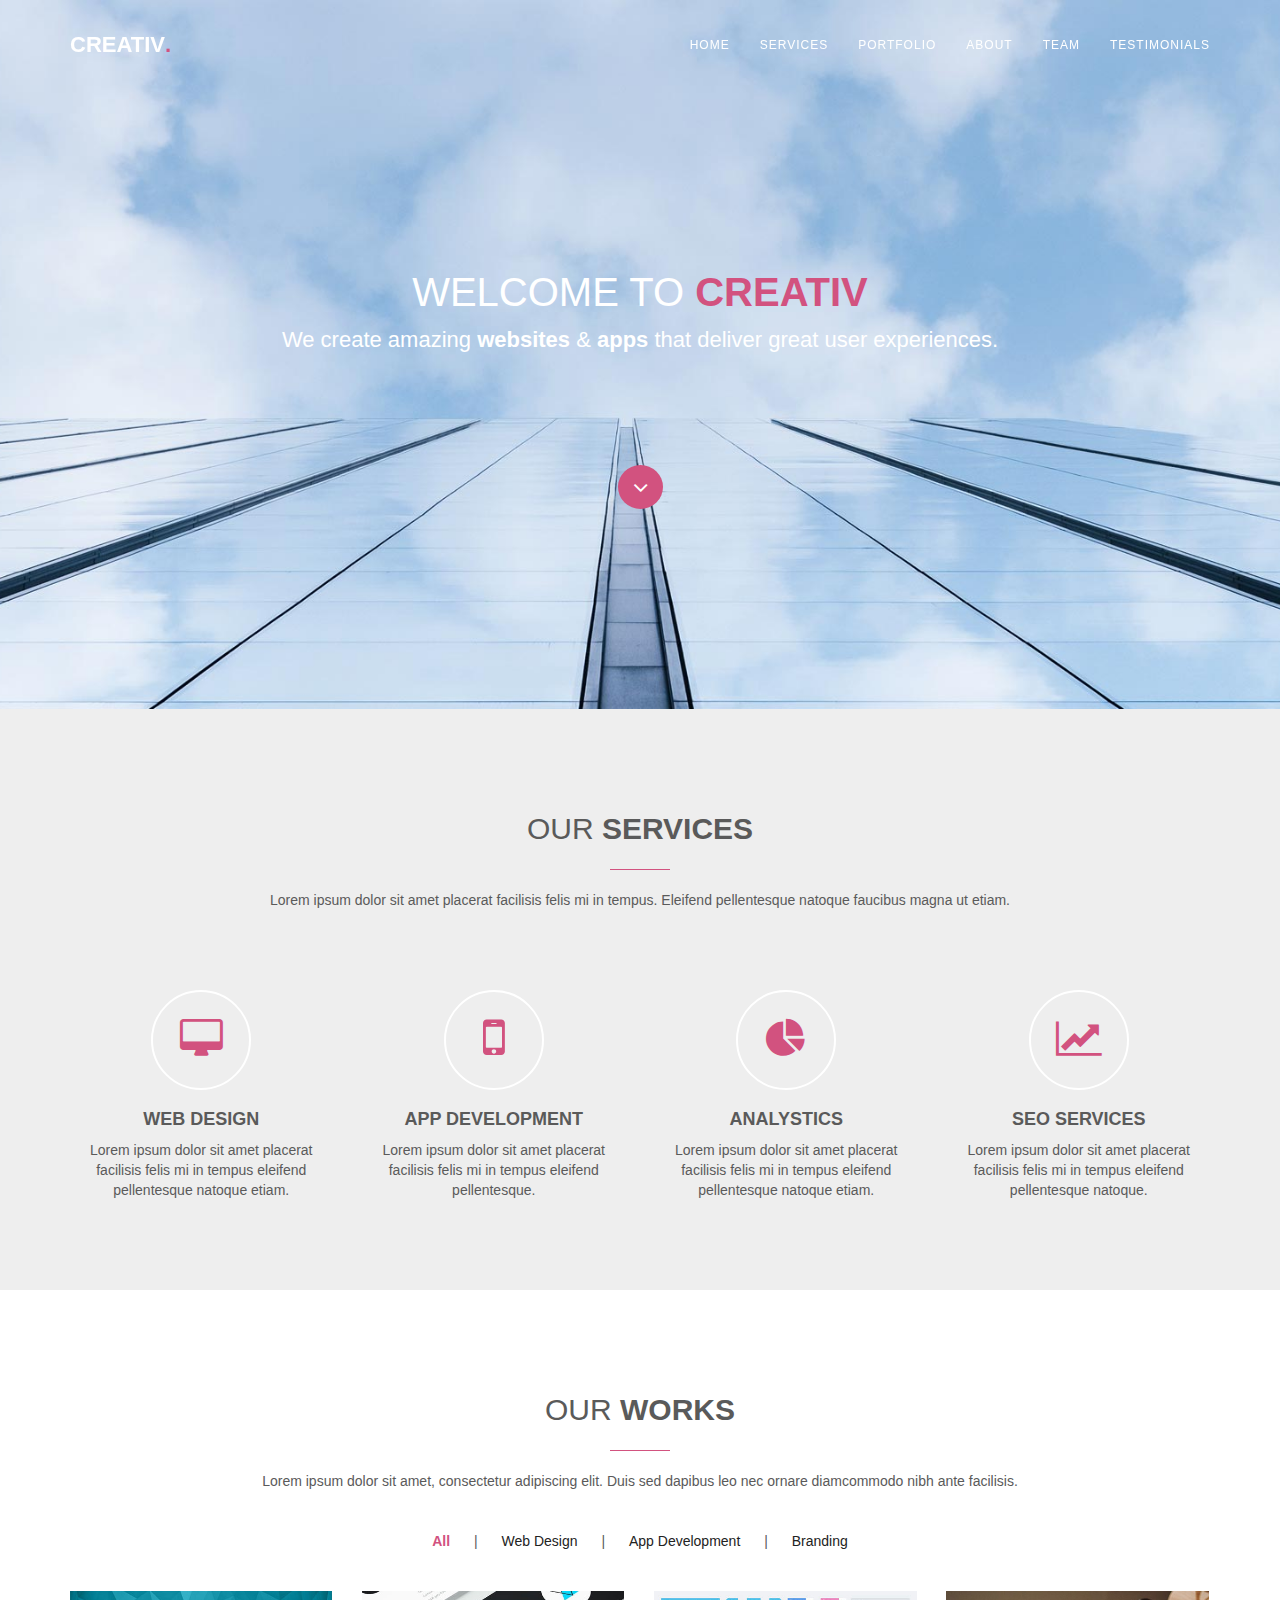
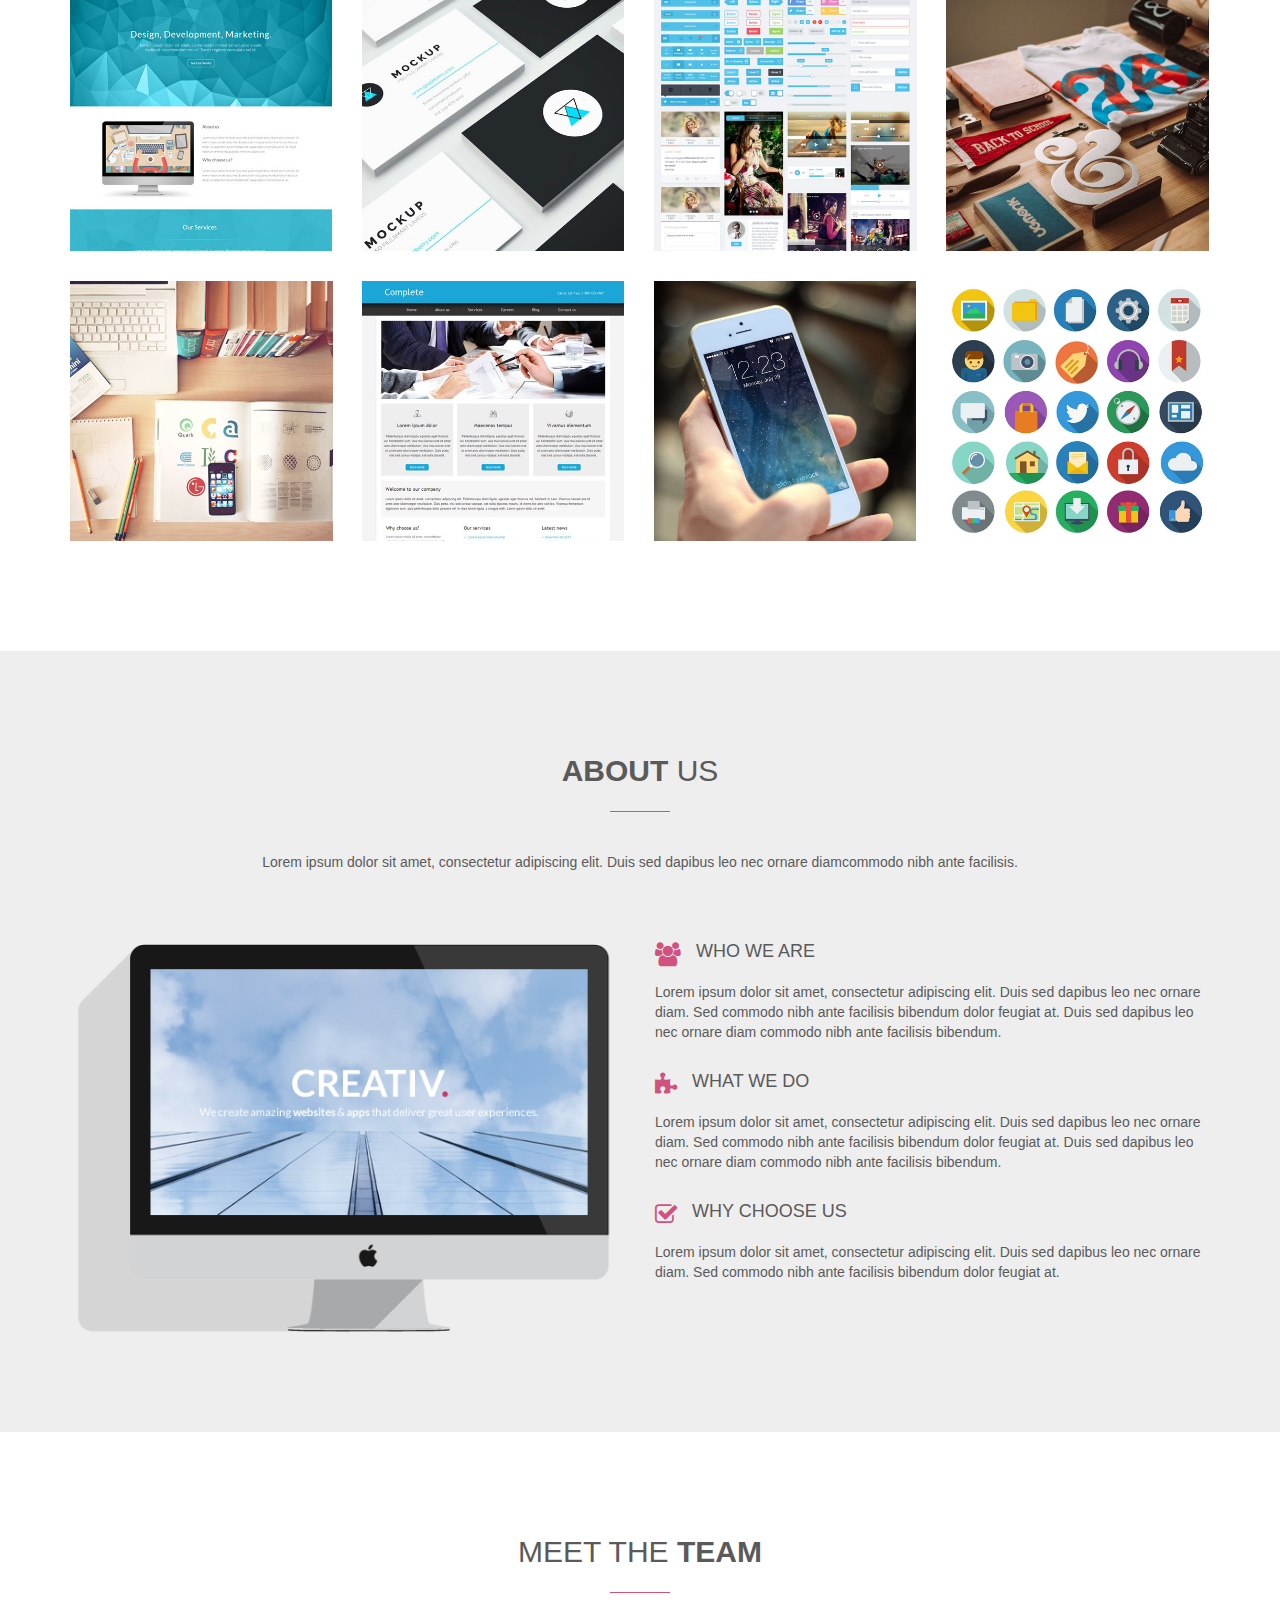
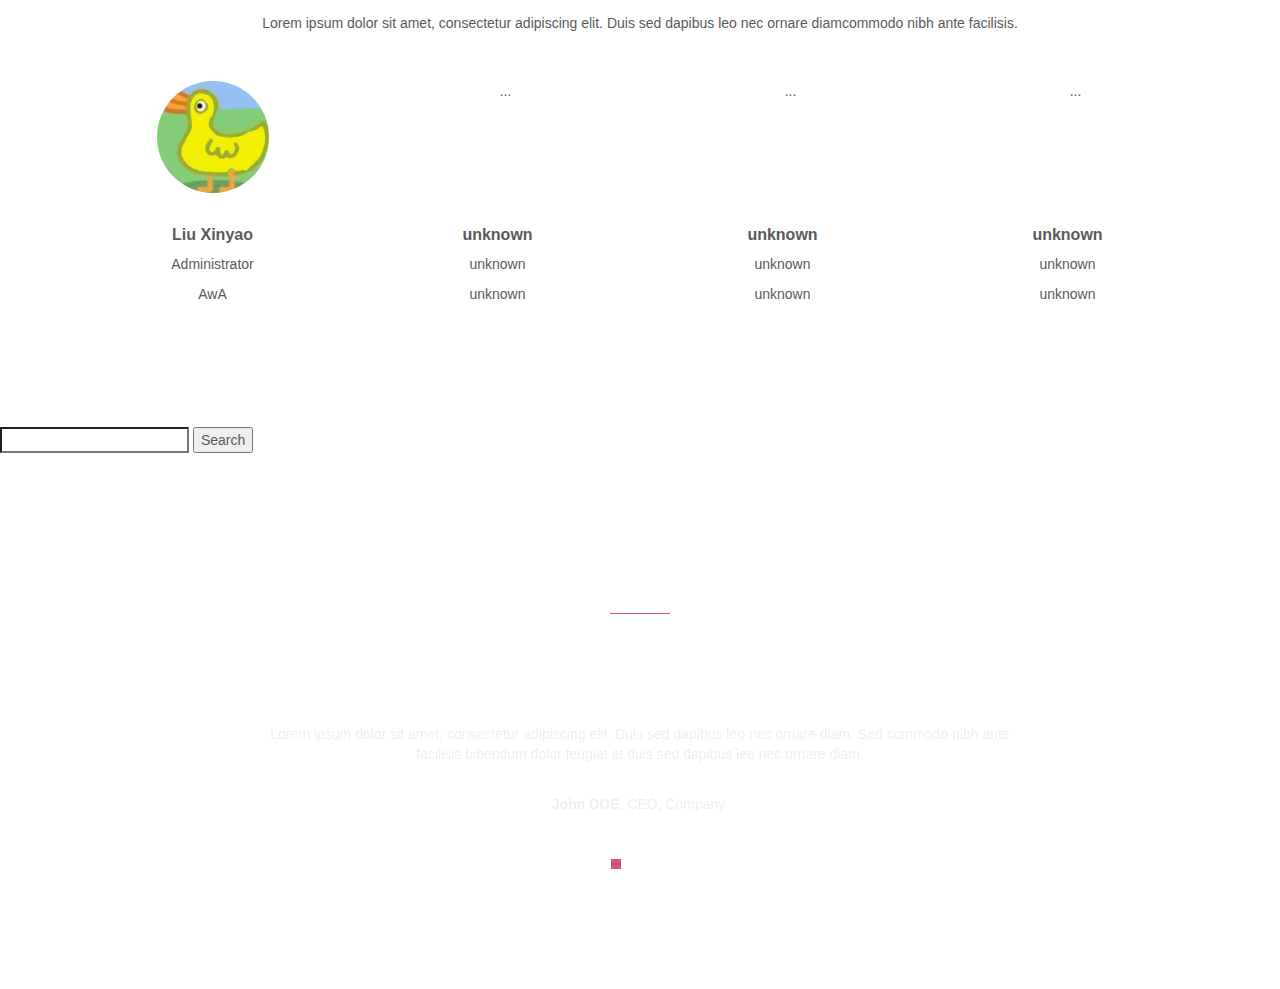
==== commit 73e8d51c: "Update index.html" ====
--- a/主页/index.html
+++ b/主页/index.html
@@ -4,7 +4,7 @@
 <meta charset="utf-8">
 <meta name="viewport" content="width=device-width, initial-scale=1">
 <title>Creativ</title>
-    <link rel="icon" href="logo.ico" type="img/FX.png">
+    <link rel="icon" href="./img/FX.png">
 <meta name="description" content="">
 <meta name="author" content="">
 
@@ -295,7 +295,12 @@
     </div>
   </div>
 </div>
-
+<form action="" class="search-bar">
+  <input type="search" name="search" pattern="./css/meandd.css" required>
+  <button class="search-btn" type="submit">
+    <span>Search</span>
+  </button>
+</form>
 <!-- Testimonials Section -->
 <div id="testimonials-section" class="text-center">
   <div class="container">
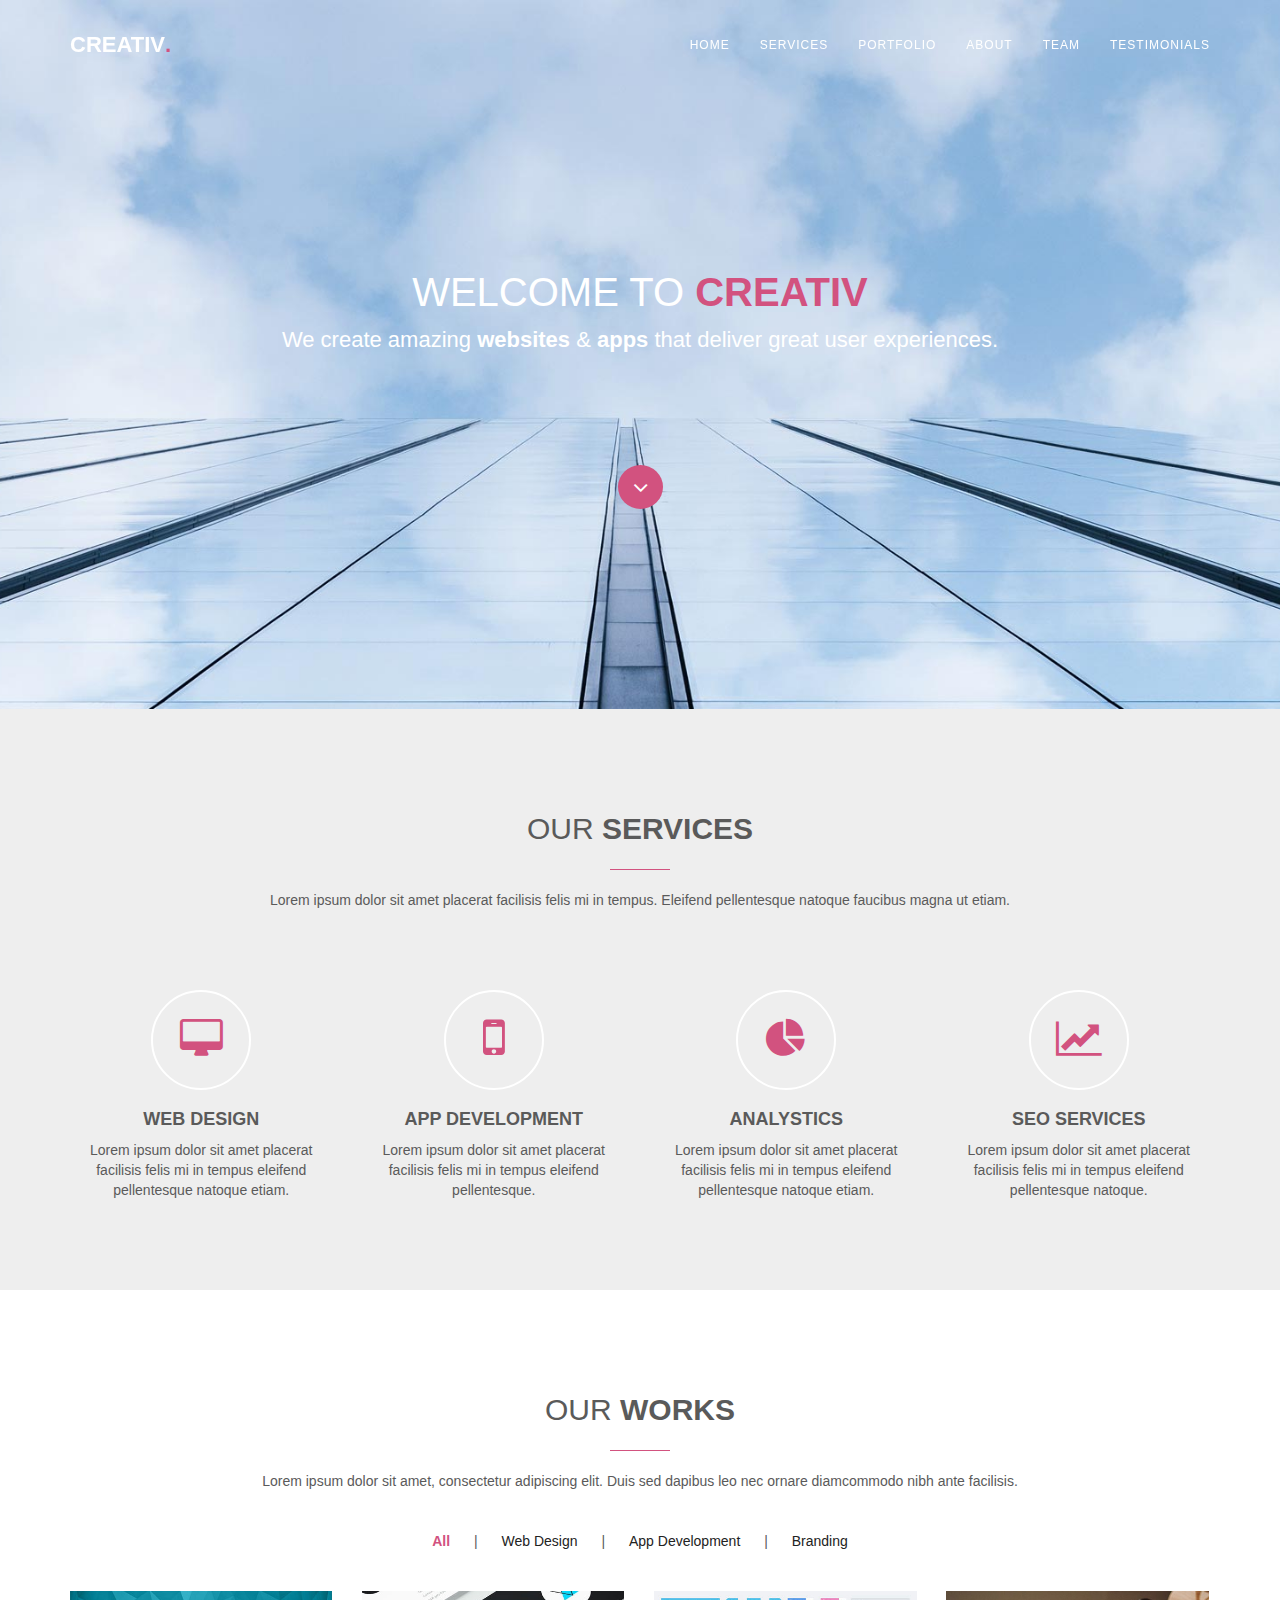
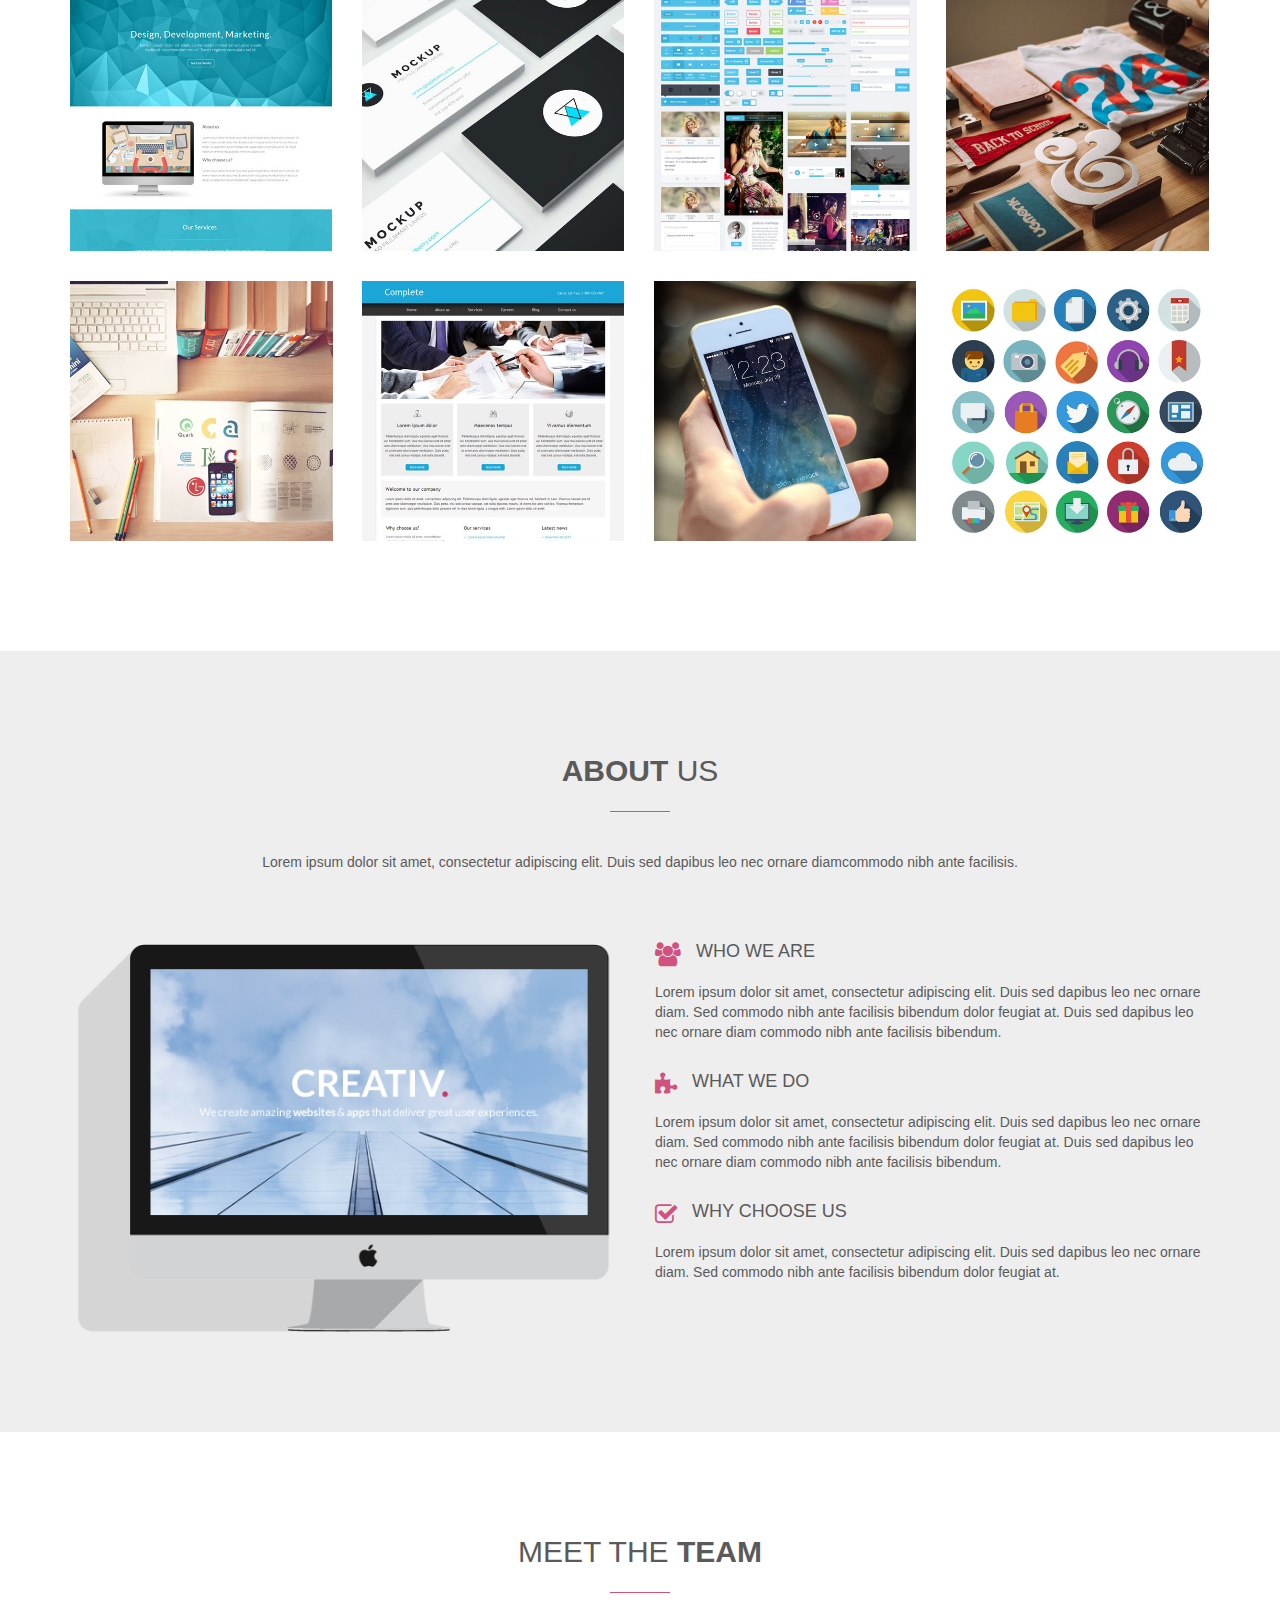
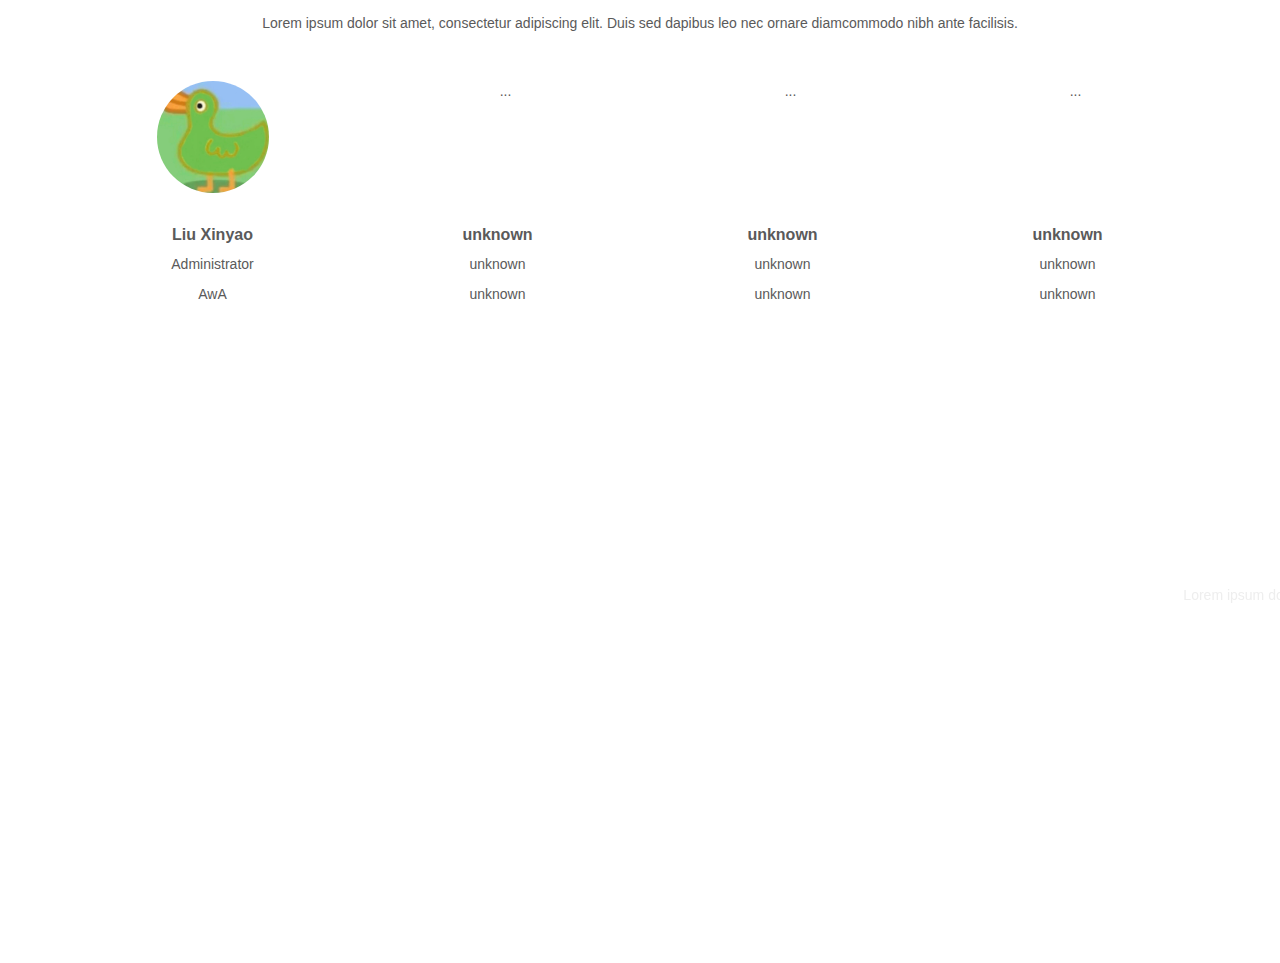
==== commit f0cb1c02: "Update index.html" ====
--- a/主页/index.html
+++ b/主页/index.html
@@ -289,18 +289,6 @@
               <h3>unknown</h3>
               <p>unknown</p>
               <p>unknown</p>
-          </div>
-        </div>
-      </div>
-    </div>
-  </div>
-</div>
-<form action="" class="search-bar">
-  <input type="search" name="search" pattern="./css/meandd.css" required>
-  <button class="search-btn" type="submit">
-    <span>Search</span>
-  </button>
-</form>
 <!-- Testimonials Section -->
 <div id="testimonials-section" class="text-center">
   <div class="container">
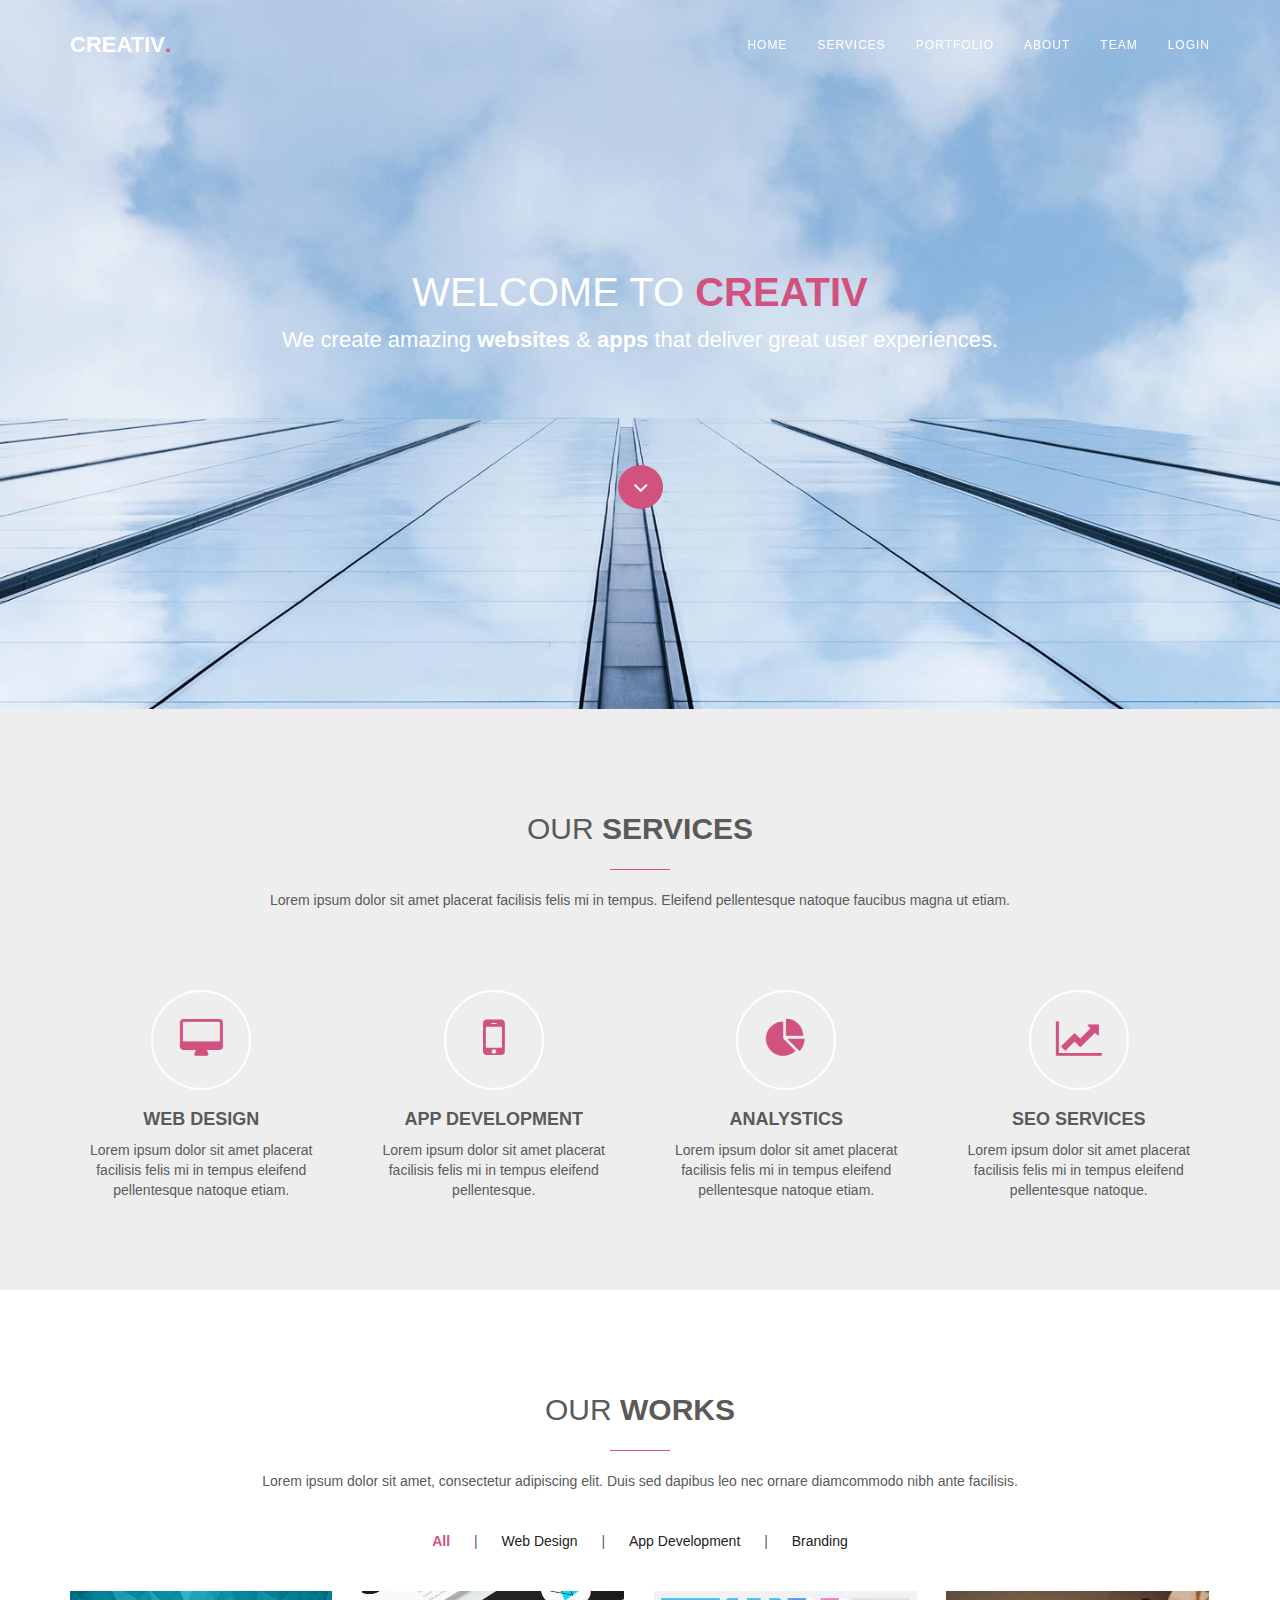
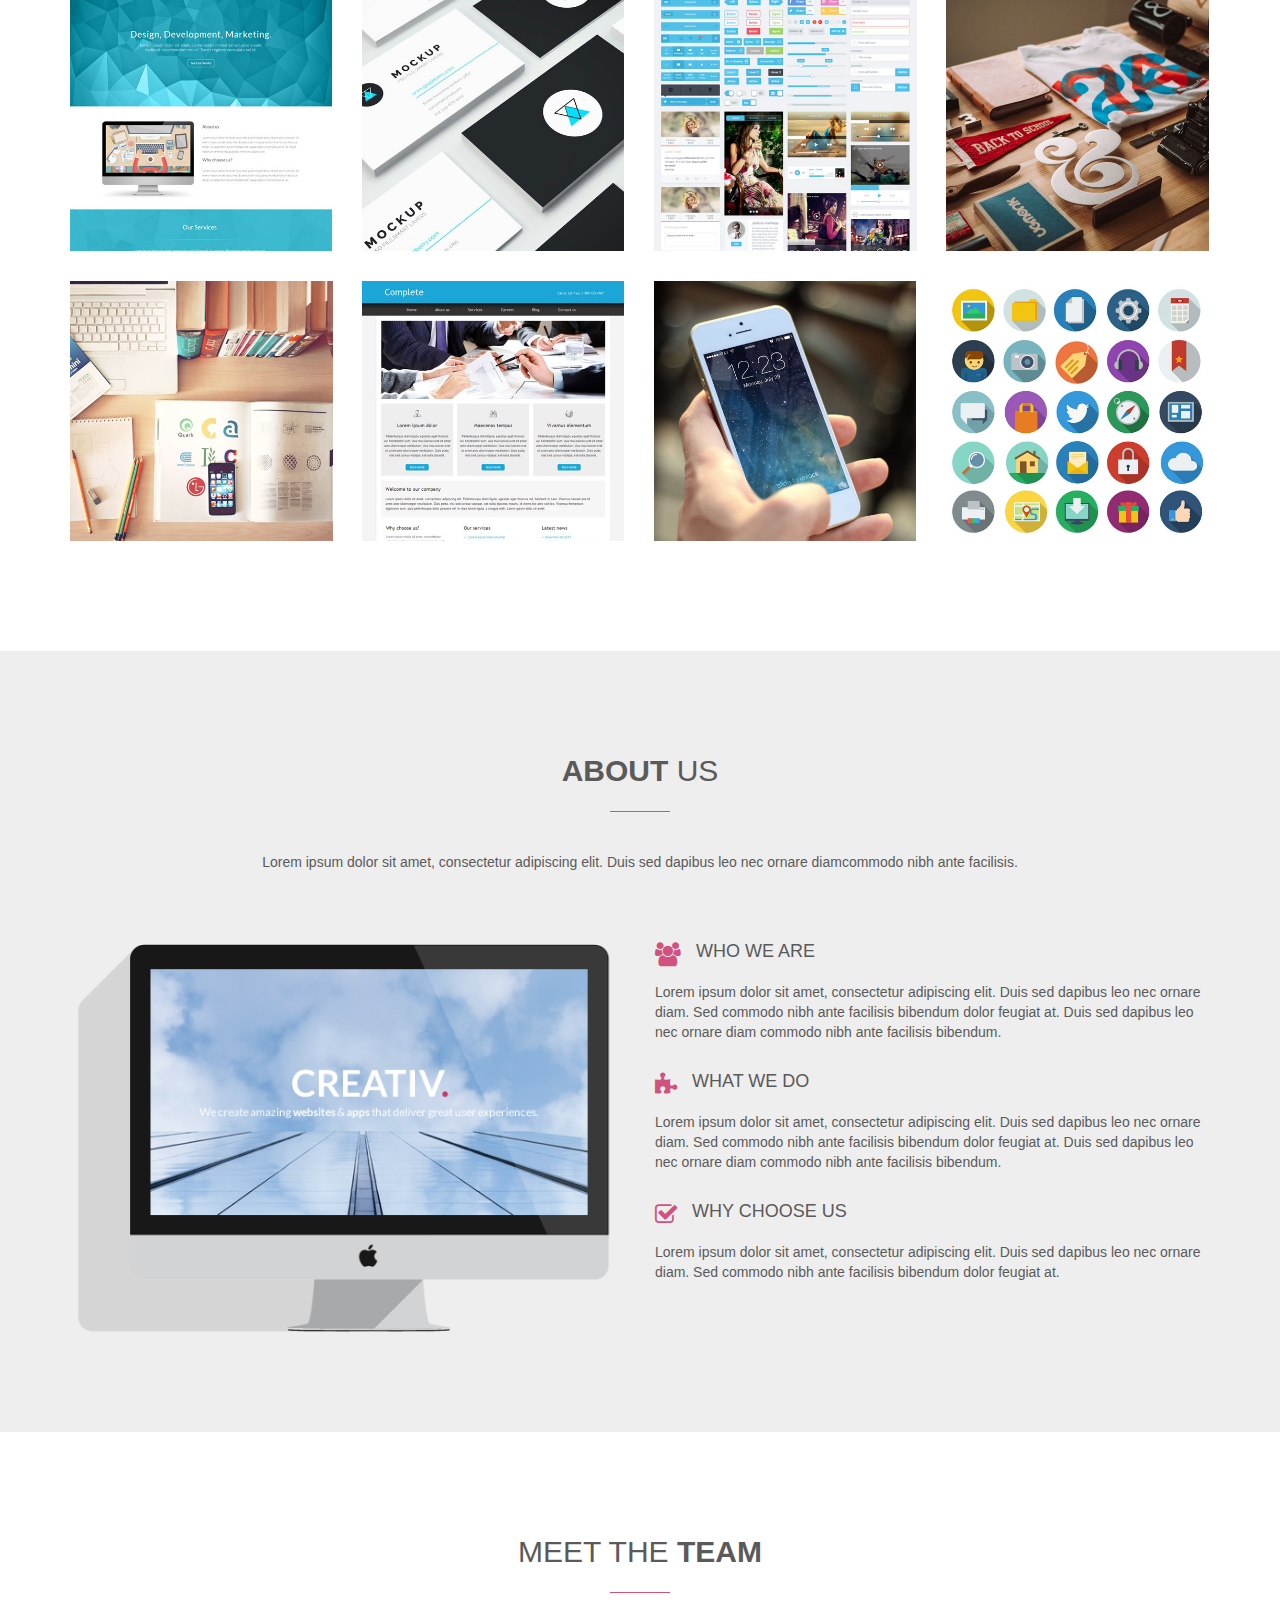
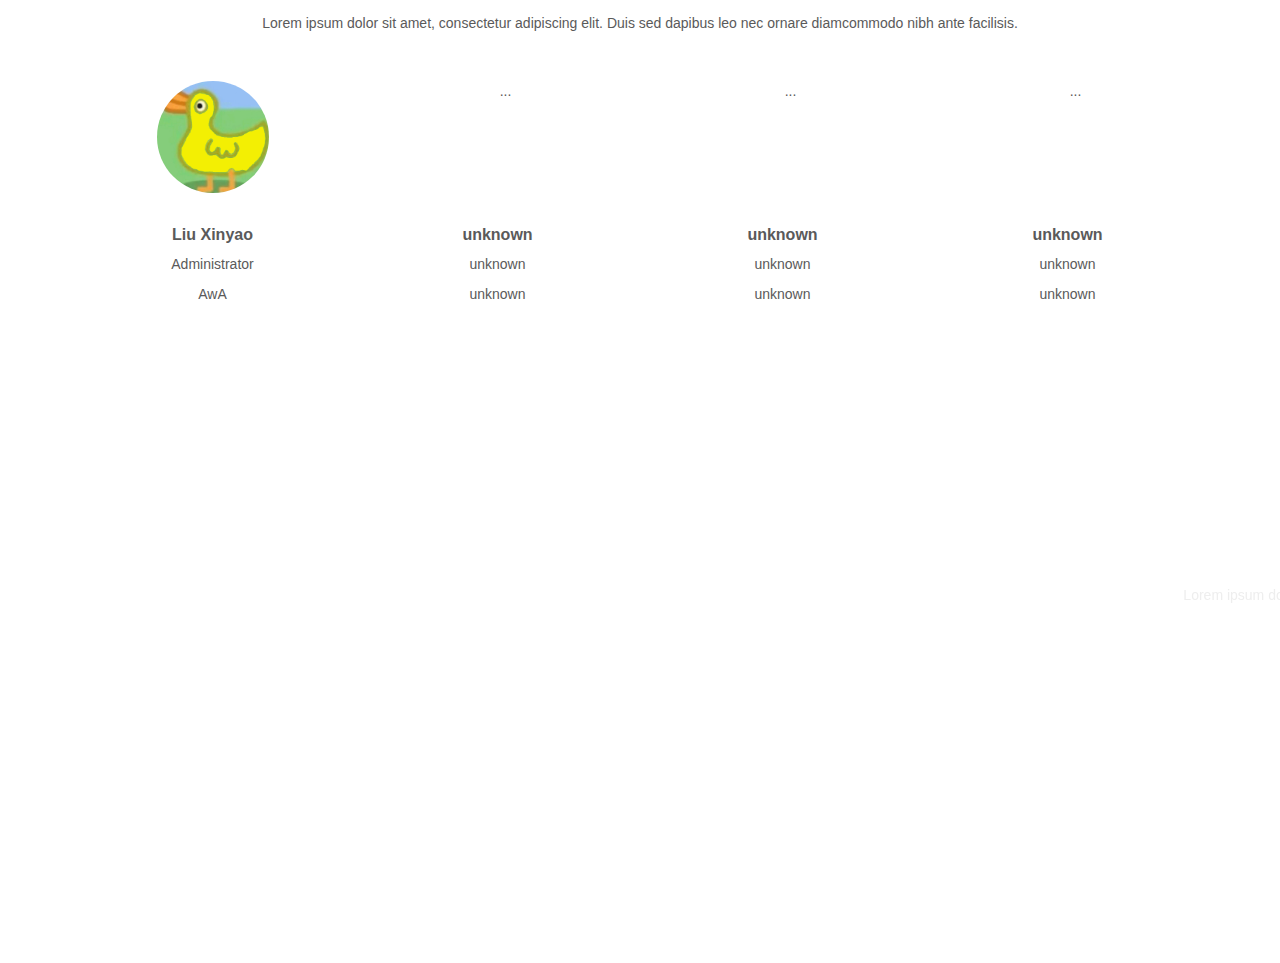
==== commit 80c126ac: "Update index.html" ====
--- a/主页/index.html
+++ b/主页/index.html
@@ -58,7 +58,7 @@
         <li><a href="#works-section" class="page-scroll">Portfolio</a></li>
         <li><a href="#about-section" class="page-scroll">About</a></li>
         <li><a href="#team-section" class="page-scroll">Team</a></li>
-        <li><a href="#testimonials-section" class="page-scroll">Testimonials</a></li>
+        <li><a href="#testimonials-section" class="page-scroll">Login</a></li>
       </ul>
     </div>
     <!-- /.navbar-collapse --> 
